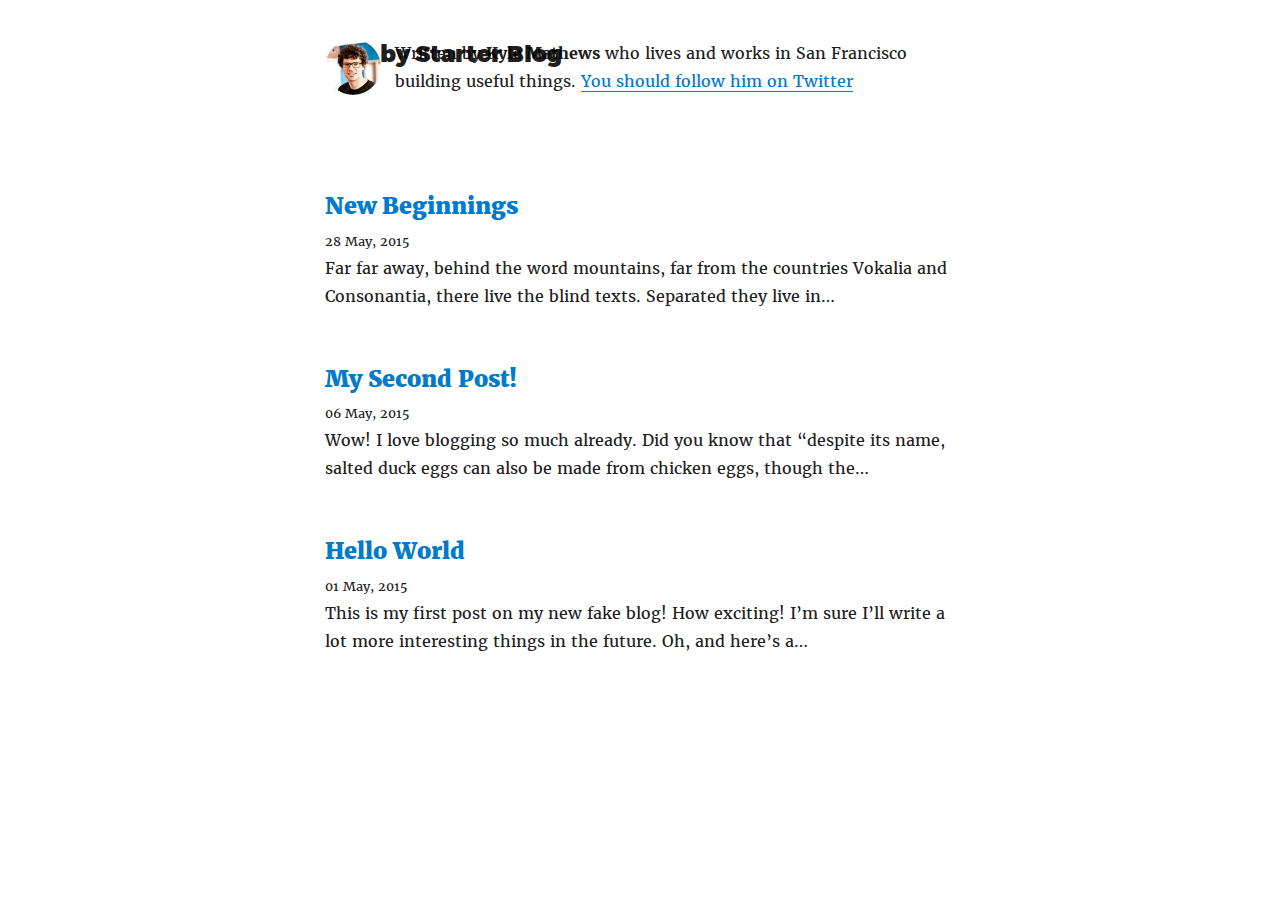
==== index.html @ 8d7efdbf "Updates" ====
<!DOCTYPE html><html><head><meta charset="utf-8"/><meta http-equiv="x-ua-compatible" content="ie=edge"/><meta name="viewport" content="width=device-width, initial-scale=1, shrink-to-fit=no"/><link rel="preload" href="/component---src-layouts-index-js-223264e62c7355ff108d.js" as="script"/><link rel="preload" href="/component---src-pages-index-js-f355d2aae2893701430f.js" as="script"/><link rel="preload" href="/path---index-fb7920b02446c87b3d44.js" as="script"/><link rel="preload" href="/app-ff72bf238b2048e2c74a.js" as="script"/><link rel="preload" href="/commons-6e82eaae3f56c620a9ec.js" as="script"/><link rel="alternate" type="application/rss+xml" href="/rss.xml"/><title data-react-helmet="true">Gatsby Starter Blog</title><style id="typography.js">html{font-family:sans-serif;-ms-text-size-adjust:100%;-webkit-text-size-adjust:100%}body{margin:0}article,aside,details,figcaption,figure,footer,header,main,menu,nav,section,summary{display:block}audio,canvas,progress,video{display:inline-block}audio:not([controls]){display:none;height:0}progress{vertical-align:baseline}[hidden],template{display:none}a{background-color:transparent;-webkit-text-decoration-skip:objects}a:active,a:hover{outline-width:0}abbr[title]{border-bottom:none;text-decoration:underline;text-decoration:underline dotted}b,strong{font-weight:inherit;font-weight:bolder}dfn{font-style:italic}h1{font-size:2em;margin:.67em 0}mark{background-color:#ff0;color:#000}small{font-size:80%}sub,sup{font-size:75%;line-height:0;position:relative;vertical-align:baseline}sub{bottom:-.25em}sup{top:-.5em}img{border-style:none}svg:not(:root){overflow:hidden}code,kbd,pre,samp{font-family:monospace,monospace;font-size:1em}figure{margin:1em 40px}hr{box-sizing:content-box;height:0;overflow:visible}button,input,optgroup,select,textarea{font:inherit;margin:0}optgroup{font-weight:700}button,input{overflow:visible}button,select{text-transform:none}[type=reset],[type=submit],button,html [type=button]{-webkit-appearance:button}[type=button]::-moz-focus-inner,[type=reset]::-moz-focus-inner,[type=submit]::-moz-focus-inner,button::-moz-focus-inner{border-style:none;padding:0}[type=button]:-moz-focusring,[type=reset]:-moz-focusring,[type=submit]:-moz-focusring,button:-moz-focusring{outline:1px dotted ButtonText}fieldset{border:1px solid silver;margin:0 2px;padding:.35em .625em .75em}legend{box-sizing:border-box;color:inherit;display:table;max-width:100%;padding:0;white-space:normal}textarea{overflow:auto}[type=checkbox],[type=radio]{box-sizing:border-box;padding:0}[type=number]::-webkit-inner-spin-button,[type=number]::-webkit-outer-spin-button{height:auto}[type=search]{-webkit-appearance:textfield;outline-offset:-2px}[type=search]::-webkit-search-cancel-button,[type=search]::-webkit-search-decoration{-webkit-appearance:none}::-webkit-input-placeholder{color:inherit;opacity:.54}::-webkit-file-upload-button{-webkit-appearance:button;font:inherit}html{font:100%/1.75 'Merriweather','Georgia',serif;box-sizing:border-box;overflow-y:scroll;}*{box-sizing:inherit;}*:before{box-sizing:inherit;}*:after{box-sizing:inherit;}body{color:hsla(0,0%,0%,0.9);font-family:'Merriweather','Georgia',serif;font-weight:400;word-wrap:break-word;font-kerning:normal;-moz-font-feature-settings:"kern", "liga", "clig", "calt";-ms-font-feature-settings:"kern", "liga", "clig", "calt";-webkit-font-feature-settings:"kern", "liga", "clig", "calt";font-feature-settings:"kern", "liga", "clig", "calt";}img{max-width:100%;margin-left:0;margin-right:0;margin-top:0;padding-bottom:0;padding-left:0;padding-right:0;padding-top:0;margin-bottom:1.75rem;}h1{margin-left:0;margin-right:0;margin-top:0;padding-bottom:0;padding-left:0;padding-right:0;padding-top:0;margin-bottom:1.75rem;color:inherit;font-family:Montserrat,sans-serif;font-weight:900;text-rendering:optimizeLegibility;font-size:2.5rem;line-height:1.1;}h2{margin-left:0;margin-right:0;margin-top:0;padding-bottom:0;padding-left:0;padding-right:0;padding-top:0;margin-bottom:1.75rem;color:inherit;font-family:'Merriweather','Georgia',serif;font-weight:900;text-rendering:optimizeLegibility;font-size:1.73286rem;line-height:1.1;}h3{margin-left:0;margin-right:0;margin-top:0;padding-bottom:0;padding-left:0;padding-right:0;padding-top:0;margin-bottom:1.75rem;color:inherit;font-family:'Merriweather','Georgia',serif;font-weight:900;text-rendering:optimizeLegibility;font-size:1.4427rem;line-height:1.1;}h4{margin-left:0;margin-right:0;margin-top:0;padding-bottom:0;padding-left:0;padding-right:0;padding-top:0;margin-bottom:1.75rem;color:inherit;font-family:'Merriweather','Georgia',serif;font-weight:900;text-rendering:optimizeLegibility;font-size:1rem;line-height:1.1;letter-spacing:0.140625em;text-transform:uppercase;}h5{margin-left:0;margin-right:0;margin-top:0;padding-bottom:0;padding-left:0;padding-right:0;padding-top:0;margin-bottom:1.75rem;color:inherit;font-family:'Merriweather','Georgia',serif;font-weight:900;text-rendering:optimizeLegibility;font-size:0.83255rem;line-height:1.1;}h6{margin-left:0;margin-right:0;margin-top:0;padding-bottom:0;padding-left:0;padding-right:0;padding-top:0;margin-bottom:1.75rem;color:inherit;font-family:'Merriweather','Georgia',serif;font-weight:900;text-rendering:optimizeLegibility;font-size:0.75966rem;line-height:1.1;font-style:italic;}hgroup{margin-left:0;margin-right:0;margin-top:0;padding-bottom:0;padding-left:0;padding-right:0;padding-top:0;margin-bottom:1.75rem;}ul{margin-left:1.75rem;margin-right:0;margin-top:0;padding-bottom:0;padding-left:0;padding-right:0;padding-top:0;margin-bottom:1.75rem;list-style-position:outside;list-style-image:none;list-style:disc;}ol{margin-left:1.75rem;margin-right:0;margin-top:0;padding-bottom:0;padding-left:0;padding-right:0;padding-top:0;margin-bottom:1.75rem;list-style-position:outside;list-style-image:none;}dl{margin-left:0;margin-right:0;margin-top:0;padding-bottom:0;padding-left:0;padding-right:0;padding-top:0;margin-bottom:1.75rem;}dd{margin-left:0;margin-right:0;margin-top:0;padding-bottom:0;padding-left:0;padding-right:0;padding-top:0;margin-bottom:1.75rem;}p{margin-left:0;margin-right:0;margin-top:0;padding-bottom:0;padding-left:0;padding-right:0;padding-top:0;margin-bottom:1.75rem;}figure{margin-left:0;margin-right:0;margin-top:0;padding-bottom:0;padding-left:0;padding-right:0;padding-top:0;margin-bottom:1.75rem;}pre{margin-left:0;margin-right:0;margin-top:0;padding-bottom:0;padding-left:0;padding-right:0;padding-top:0;margin-bottom:1.75rem;font-size:0.85rem;line-height:1.75rem;}table{margin-left:0;margin-right:0;margin-top:0;padding-bottom:0;padding-left:0;padding-right:0;padding-top:0;margin-bottom:1.75rem;font-size:1rem;line-height:1.75rem;border-collapse:collapse;width:100%;}fieldset{margin-left:0;margin-right:0;margin-top:0;padding-bottom:0;padding-left:0;padding-right:0;padding-top:0;margin-bottom:1.75rem;}blockquote{margin-left:-1.75rem;margin-right:1.75rem;margin-top:0;padding-bottom:0;padding-left:1.42188rem;padding-right:0;padding-top:0;margin-bottom:1.75rem;font-size:1.20112rem;line-height:1.75rem;color:hsla(0,0%,0%,0.59);font-style:italic;border-left:0.32813rem solid hsla(0,0%,0%,0.9);}form{margin-left:0;margin-right:0;margin-top:0;padding-bottom:0;padding-left:0;padding-right:0;padding-top:0;margin-bottom:1.75rem;}noscript{margin-left:0;margin-right:0;margin-top:0;padding-bottom:0;padding-left:0;padding-right:0;padding-top:0;margin-bottom:1.75rem;}iframe{margin-left:0;margin-right:0;margin-top:0;padding-bottom:0;padding-left:0;padding-right:0;padding-top:0;margin-bottom:1.75rem;}hr{margin-left:0;margin-right:0;margin-top:0;padding-bottom:0;padding-left:0;padding-right:0;padding-top:0;margin-bottom:calc(1.75rem - 1px);background:hsla(0,0%,0%,0.2);border:none;height:1px;}address{margin-left:0;margin-right:0;margin-top:0;padding-bottom:0;padding-left:0;padding-right:0;padding-top:0;margin-bottom:1.75rem;}b{font-weight:700;}strong{font-weight:700;}dt{font-weight:700;}th{font-weight:700;}li{margin-bottom:calc(1.75rem / 2);}ol li{padding-left:0;}ul li{padding-left:0;}li > ol{margin-left:1.75rem;margin-bottom:calc(1.75rem / 2);margin-top:calc(1.75rem / 2);}li > ul{margin-left:1.75rem;margin-bottom:calc(1.75rem / 2);margin-top:calc(1.75rem / 2);}blockquote *:last-child{margin-bottom:0;}li *:last-child{margin-bottom:0;}p *:last-child{margin-bottom:0;}li > p{margin-bottom:calc(1.75rem / 2);}code{font-size:0.85rem;line-height:1.75rem;}kbd{font-size:0.85rem;line-height:1.75rem;}samp{font-size:0.85rem;line-height:1.75rem;}abbr{border-bottom:1px dotted hsla(0,0%,0%,0.5);cursor:help;}acronym{border-bottom:1px dotted hsla(0,0%,0%,0.5);cursor:help;}abbr[title]{border-bottom:1px dotted hsla(0,0%,0%,0.5);cursor:help;text-decoration:none;}thead{text-align:left;}td,th{text-align:left;border-bottom:1px solid hsla(0,0%,0%,0.12);font-feature-settings:"tnum";-moz-font-feature-settings:"tnum";-ms-font-feature-settings:"tnum";-webkit-font-feature-settings:"tnum";padding-left:1.16667rem;padding-right:1.16667rem;padding-top:0.875rem;padding-bottom:calc(0.875rem - 1px);}th:first-child,td:first-child{padding-left:0;}th:last-child,td:last-child{padding-right:0;}blockquote > :last-child{margin-bottom:0;}blockquote cite{font-size:1rem;line-height:1.75rem;color:hsla(0,0%,0%,0.9);font-weight:400;}blockquote cite:before{content:"— ";}ul,ol{margin-left:0;}@media only screen and (max-width:480px){ul,ol{margin-left:1.75rem;}blockquote{margin-left:-1.3125rem;margin-right:0;padding-left:0.98438rem;}}h1,h2,h3,h4,h5,h6{margin-top:3.5rem;}a{box-shadow:0 1px 0 0 currentColor;color:#007acc;text-decoration:none;}a:hover,a:active{box-shadow:none;}mark,ins{background:#007acc;color:white;padding:0.10938rem 0.21875rem;text-decoration:none;}a.gatsby-resp-image-link{box-shadow:none;}</style><style id="gatsby-inlined-css">@font-face{font-family:Montserrat;font-style:normal;font-display:swap;font-weight:100;src:local("Montserrat Thin "),local("Montserrat-Thin"),url(/static/montserrat-latin-100.50d27986.woff2) format("woff2"),url(/static/montserrat-latin-100.5e334eff.woff) format("woff")}@font-face{font-family:Montserrat;font-style:italic;font-display:swap;font-weight:100;src:local("Montserrat Thin italic"),local("Montserrat-Thinitalic"),url(/static/montserrat-latin-100italic.8c070533.woff2) format("woff2"),url(/static/montserrat-latin-100italic.03e19243.woff) format("woff")}@font-face{font-family:Montserrat;font-style:normal;font-display:swap;font-weight:200;src:local("Montserrat Extra Light "),local("Montserrat-Extra Light"),url(/static/montserrat-latin-200.4343d3d9.woff2) format("woff2"),url(/static/montserrat-latin-200.f2022ecd.woff) format("woff")}@font-face{font-family:Montserrat;font-style:italic;font-display:swap;font-weight:200;src:local("Montserrat Extra Light italic"),local("Montserrat-Extra Lightitalic"),url(/static/montserrat-latin-200italic.116c4c4b.woff2) format("woff2"),url(/static/montserrat-latin-200italic.89614a60.woff) format("woff")}@font-face{font-family:Montserrat;font-style:normal;font-display:swap;font-weight:300;src:local("Montserrat Light "),local("Montserrat-Light"),url(/static/montserrat-latin-300.d2ad295b.woff2) format("woff2"),url(/static/montserrat-latin-300.3a371ee0.woff) format("woff")}@font-face{font-family:Montserrat;font-style:italic;font-display:swap;font-weight:300;src:local("Montserrat Light italic"),local("Montserrat-Lightitalic"),url(/static/montserrat-latin-300italic.f6b6bf24.woff2) format("woff2"),url(/static/montserrat-latin-300italic.16521668.woff) format("woff")}@font-face{font-family:Montserrat;font-style:normal;font-display:swap;font-weight:400;src:local("Montserrat Regular "),local("Montserrat-Regular"),url(/static/montserrat-latin-400.240a8444.woff2) format("woff2"),url(/static/montserrat-latin-400.b20cc131.woff) format("woff")}@font-face{font-family:Montserrat;font-style:italic;font-display:swap;font-weight:400;src:local("Montserrat Regular italic"),local("Montserrat-Regularitalic"),url(/static/montserrat-latin-400italic.86172bb8.woff2) format("woff2"),url(/static/montserrat-latin-400italic.9405e787.woff) format("woff")}@font-face{font-family:Montserrat;font-style:normal;font-display:swap;font-weight:500;src:local("Montserrat Medium "),local("Montserrat-Medium"),url(/static/montserrat-latin-500.fb8d6b71.woff2) format("woff2"),url(/static/montserrat-latin-500.50825d47.woff) format("woff")}@font-face{font-family:Montserrat;font-style:italic;font-display:swap;font-weight:500;src:local("Montserrat Medium italic"),local("Montserrat-Mediumitalic"),url(/static/montserrat-latin-500italic.c0a555a4.woff2) format("woff2"),url(/static/montserrat-latin-500italic.635de59c.woff) format("woff")}@font-face{font-family:Montserrat;font-style:normal;font-display:swap;font-weight:600;src:local("Montserrat SemiBold "),local("Montserrat-SemiBold"),url(/static/montserrat-latin-600.d5615136.woff2) format("woff2"),url(/static/montserrat-latin-600.f300da4f.woff) format("woff")}@font-face{font-family:Montserrat;font-style:italic;font-display:swap;font-weight:600;src:local("Montserrat SemiBold italic"),local("Montserrat-SemiBolditalic"),url(/static/montserrat-latin-600italic.10f29d13.woff2) format("woff2"),url(/static/montserrat-latin-600italic.2bc37d86.woff) format("woff")}@font-face{font-family:Montserrat;font-style:normal;font-display:swap;font-weight:700;src:local("Montserrat Bold "),local("Montserrat-Bold"),url(/static/montserrat-latin-700.7d77e1f0.woff2) format("woff2"),url(/static/montserrat-latin-700.81826529.woff) format("woff")}@font-face{font-family:Montserrat;font-style:italic;font-display:swap;font-weight:700;src:local("Montserrat Bold italic"),local("Montserrat-Bolditalic"),url(/static/montserrat-latin-700italic.1dd2b53f.woff2) format("woff2"),url(/static/montserrat-latin-700italic.c162d257.woff) format("woff")}@font-face{font-family:Montserrat;font-style:normal;font-display:swap;font-weight:800;src:local("Montserrat ExtraBold "),local("Montserrat-ExtraBold"),url(/static/montserrat-latin-800.d4e7bf86.woff2) format("woff2"),url(/static/montserrat-latin-800.895aadbf.woff) format("woff")}@font-face{font-family:Montserrat;font-style:italic;font-display:swap;font-weight:800;src:local("Montserrat ExtraBold italic"),local("Montserrat-ExtraBolditalic"),url(/static/montserrat-latin-800italic.fc0cbe44.woff2) format("woff2"),url(/static/montserrat-latin-800italic.b3362875.woff) format("woff")}@font-face{font-family:Montserrat;font-style:normal;font-display:swap;font-weight:900;src:local("Montserrat Black "),local("Montserrat-Black"),url(/static/montserrat-latin-900.c8bdd772.woff2) format("woff2"),url(/static/montserrat-latin-900.1b99ef78.woff) format("woff")}@font-face{font-family:Montserrat;font-style:italic;font-display:swap;font-weight:900;src:local("Montserrat Black italic"),local("Montserrat-Blackitalic"),url(/static/montserrat-latin-900italic.cb72c1f9.woff2) format("woff2"),url(/static/montserrat-latin-900italic.b78bb9f8.woff) format("woff")}@font-face{font-family:Merriweather;font-style:normal;font-display:swap;font-weight:300;src:local("Merriweather Light "),local("Merriweather-Light"),url(/static/merriweather-latin-300.f015f1e9.woff2) format("woff2"),url(/static/merriweather-latin-300.92dfe81b.woff) format("woff")}@font-face{font-family:Merriweather;font-style:italic;font-display:swap;font-weight:300;src:local("Merriweather Light italic"),local("Merriweather-Lightitalic"),url(/static/merriweather-latin-300italic.7fd86b32.woff2) format("woff2"),url(/static/merriweather-latin-300italic.878b76f5.woff) format("woff")}@font-face{font-family:Merriweather;font-style:normal;font-display:swap;font-weight:400;src:local("Merriweather Regular "),local("Merriweather-Regular"),url(/static/merriweather-latin-400.12dbf4c0.woff2) format("woff2"),url(/static/merriweather-latin-400.1fffad22.woff) format("woff")}@font-face{font-family:Merriweather;font-style:italic;font-display:swap;font-weight:400;src:local("Merriweather Regular italic"),local("Merriweather-Regularitalic"),url(/static/merriweather-latin-400italic.1e0d3e81.woff2) format("woff2"),url(/static/merriweather-latin-400italic.de18d4c4.woff) format("woff")}@font-face{font-family:Merriweather;font-style:normal;font-display:swap;font-weight:700;src:local("Merriweather Bold "),local("Merriweather-Bold"),url(/static/merriweather-latin-700.dc8fec81.woff2) format("woff2"),url(/static/merriweather-latin-700.d7d2ed8e.woff) format("woff")}@font-face{font-family:Merriweather;font-style:italic;font-display:swap;font-weight:700;src:local("Merriweather Bold italic"),local("Merriweather-Bolditalic"),url(/static/merriweather-latin-700italic.b7b7e5da.woff2) format("woff2"),url(/static/merriweather-latin-700italic.6210a5fc.woff) format("woff")}@font-face{font-family:Merriweather;font-style:normal;font-display:swap;font-weight:900;src:local("Merriweather Black "),local("Merriweather-Black"),url(/static/merriweather-latin-900.43f870d5.woff2) format("woff2"),url(/static/merriweather-latin-900.8f3806df.woff) format("woff")}@font-face{font-family:Merriweather;font-style:italic;font-display:swap;font-weight:900;src:local("Merriweather Black italic"),local("Merriweather-Blackitalic"),url(/static/merriweather-latin-900italic.168c1ab2.woff2) format("woff2"),url(/static/merriweather-latin-900italic.ae7778f0.woff) format("woff")}</style></head><body><div id="___gatsby"><div style="margin-left:auto;margin-right:auto;max-width:42rem;padding:2.625rem 1.3125rem;" data-reactroot="" data-reactid="1" data-react-checksum="421885720"><h1 style="font-size:3.95285rem;line-height:4.375rem;margin-bottom:2.625rem;margin-top:0;" data-reactid="2"><a style="box-shadow:none;text-decoration:none;color:inherit;" href="/" data-reactid="3">Gatsby Starter Blog</a></h1><div data-reactid="4"><!-- react-empty: 5 --><div style="display:flex;margin-bottom:4.375rem;" data-reactid="6"><img src="[data-uri]" alt="Kyle Mathews" style="margin-right:0.875rem;margin-bottom:0;width:3.5rem;height:3.5rem;" data-reactid="7"/><p data-reactid="8"><!-- react-text: 9 -->Written by <!-- /react-text --><strong data-reactid="10">Kyle Mathews</strong><!-- react-text: 11 --> who lives and works in San Francisco building useful things.<!-- /react-text --><!-- react-text: 12 --> <!-- /react-text --><a href="https://twitter.com/kylemathews" data-reactid="13">You should follow him on Twitter</a></p></div><div data-reactid="14"><h3 style="margin-bottom:0.4375rem;" data-reactid="15"><a style="box-shadow:none;" href="/hi-folks/" data-reactid="16">New Beginnings</a></h3><small data-reactid="17">28 May, 2015</small><p data-reactid="18">Far far away, behind the word mountains, far from the countries Vokalia and
Consonantia, there live the blind texts. Separated they live in…</p></div><div data-reactid="19"><h3 style="margin-bottom:0.4375rem;" data-reactid="20"><a style="box-shadow:none;" href="/my-second-post/" data-reactid="21">My Second Post!</a></h3><small data-reactid="22">06 May, 2015</small><p data-reactid="23">Wow! I love blogging so much already. Did you know that “despite its name, salted duck eggs can also be made from
chicken eggs, though the…</p></div><div data-reactid="24"><h3 style="margin-bottom:0.4375rem;" data-reactid="25"><a style="box-shadow:none;" href="/hello-world/" data-reactid="26">Hello World</a></h3><small data-reactid="27">01 May, 2015</small><p data-reactid="28">This is my first post on my new fake blog! How exciting! I’m sure I’ll write a lot more interesting things in the future. Oh, and here’s a…</p></div></div></div></div><script id="webpack-manifest">/*<![CDATA[*/window.webpackManifest={"231608221292675":"app-ff72bf238b2048e2c74a.js","99219681209289":"component---node-modules-gatsby-plugin-offline-app-shell-js-5c4c5a0f7af9dc69d6d7.js","107818501498521":"component---src-templates-blog-post-js-38fb534b4af13a29e143.js","162898551421021":"component---src-pages-404-js-4503918ea3a16cfcdb75.js","35783957827783":"component---src-pages-index-js-f355d2aae2893701430f.js","60335399758886":"path----557518bd178906f8d58a.js","210333531512890":"path---offline-plugin-app-shell-fallback-a0e39f21c11f6a62c5ab.js","124278555607301":"path---hi-folks-c795a15c42ce81dc2433.js","5845135763691":"path---my-second-post-cbe7d687f80b69965c76.js","144342403179678":"path---hello-world-f240d80bdb98ba685bf9.js","254022195166212":"path---404-a0e39f21c11f6a62c5ab.js","142629428675168":"path---index-fb7920b02446c87b3d44.js","178698757827068":"path---404-html-a0e39f21c11f6a62c5ab.js","114276838955818":"component---src-layouts-index-js-223264e62c7355ff108d.js"}/*]]>*/</script><script>
            
  
  if(true) {
    (function(i,s,o,g,r,a,m){i['GoogleAnalyticsObject']=r;i[r]=i[r]||function(){
    (i[r].q=i[r].q||[]).push(arguments)},i[r].l=1*new Date();a=s.createElement(o),
    m=s.getElementsByTagName(o)[0];a.async=1;a.src=g;m.parentNode.insertBefore(a,m)
    })(window,document,'script','https://www.google-analytics.com/analytics.js','ga');
  }
  if (typeof ga === "function") {
    ga('create', 'undefined', 'auto');
      }
      </script><script>/*<![CDATA[*/!function(e,t,r){function n(){for(;d[0]&&"loaded"==d[0][f];)c=d.shift(),c[o]=!i.parentNode.insertBefore(c,i)}for(var s,a,c,d=[],i=e.scripts[0],o="onreadystatechange",f="readyState";s=r.shift();)a=e.createElement(t),"async"in i?(a.async=!1,e.head.appendChild(a)):i[f]?(d.push(a),a[o]=n):e.write("<"+t+' src="'+s+'" defer></'+t+">"),a.src=s}(document,"script",["/commons-6e82eaae3f56c620a9ec.js","/app-ff72bf238b2048e2c74a.js","/path---index-fb7920b02446c87b3d44.js","/component---src-pages-index-js-f355d2aae2893701430f.js","/component---src-layouts-index-js-223264e62c7355ff108d.js"])/*]]>*/</script></body></html>
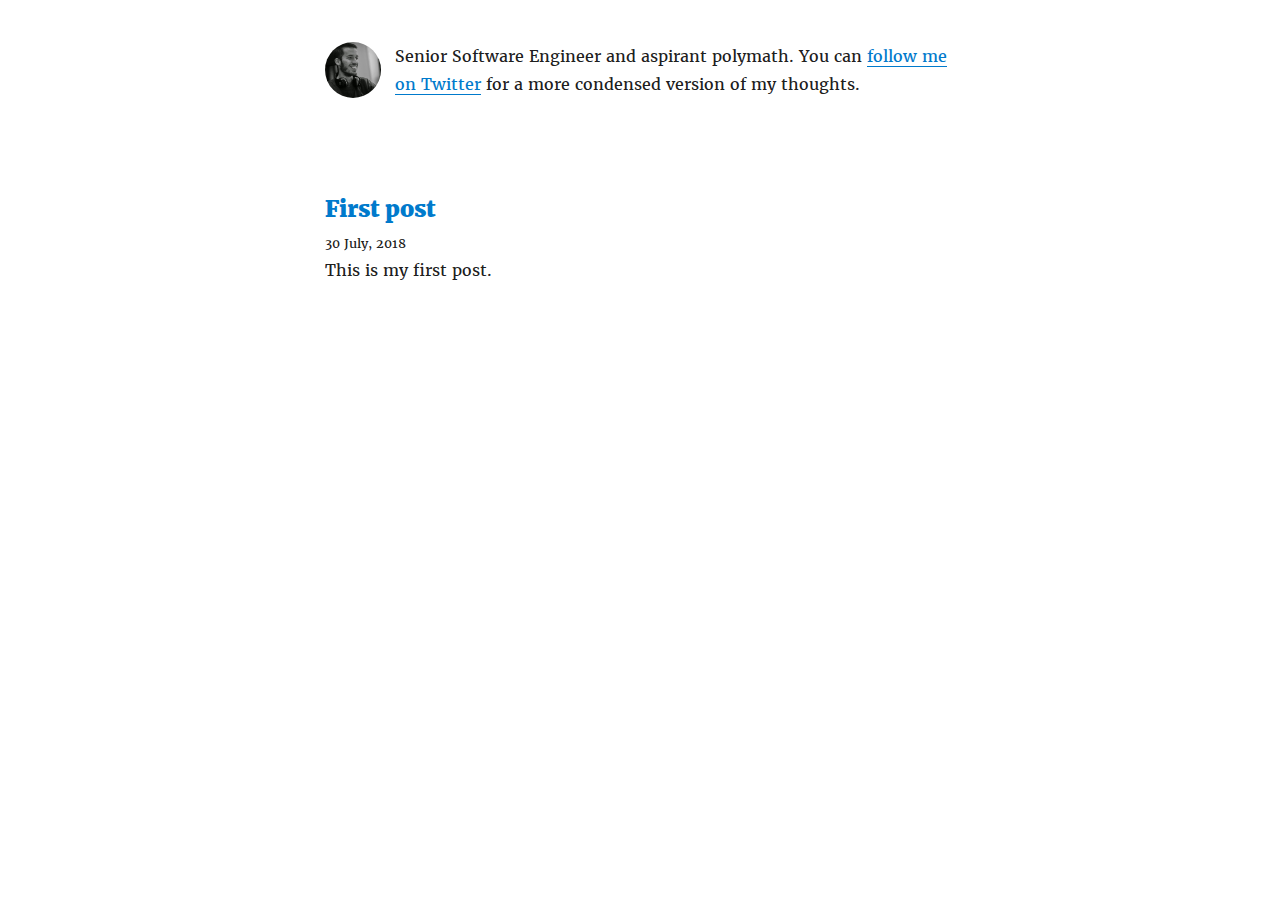
==== commit efa77a8f: "Updates" ====
--- a/index.html
+++ b/index.html
@@ -1,6 +1,4 @@
-<!DOCTYPE html><html><head><meta charset="utf-8"/><meta http-equiv="x-ua-compatible" content="ie=edge"/><meta name="viewport" content="width=device-width, initial-scale=1, shrink-to-fit=no"/><link rel="preload" href="/component---src-layouts-index-js-223264e62c7355ff108d.js" as="script"/><link rel="preload" href="/component---src-pages-index-js-f355d2aae2893701430f.js" as="script"/><link rel="preload" href="/path---index-fb7920b02446c87b3d44.js" as="script"/><link rel="preload" href="/app-ff72bf238b2048e2c74a.js" as="script"/><link rel="preload" href="/commons-6e82eaae3f56c620a9ec.js" as="script"/><link rel="alternate" type="application/rss+xml" href="/rss.xml"/><title data-react-helmet="true">Gatsby Starter Blog</title><style id="typography.js">html{font-family:sans-serif;-ms-text-size-adjust:100%;-webkit-text-size-adjust:100%}body{margin:0}article,aside,details,figcaption,figure,footer,header,main,menu,nav,section,summary{display:block}audio,canvas,progress,video{display:inline-block}audio:not([controls]){display:none;height:0}progress{vertical-align:baseline}[hidden],template{display:none}a{background-color:transparent;-webkit-text-decoration-skip:objects}a:active,a:hover{outline-width:0}abbr[title]{border-bottom:none;text-decoration:underline;text-decoration:underline dotted}b,strong{font-weight:inherit;font-weight:bolder}dfn{font-style:italic}h1{font-size:2em;margin:.67em 0}mark{background-color:#ff0;color:#000}small{font-size:80%}sub,sup{font-size:75%;line-height:0;position:relative;vertical-align:baseline}sub{bottom:-.25em}sup{top:-.5em}img{border-style:none}svg:not(:root){overflow:hidden}code,kbd,pre,samp{font-family:monospace,monospace;font-size:1em}figure{margin:1em 40px}hr{box-sizing:content-box;height:0;overflow:visible}button,input,optgroup,select,textarea{font:inherit;margin:0}optgroup{font-weight:700}button,input{overflow:visible}button,select{text-transform:none}[type=reset],[type=submit],button,html [type=button]{-webkit-appearance:button}[type=button]::-moz-focus-inner,[type=reset]::-moz-focus-inner,[type=submit]::-moz-focus-inner,button::-moz-focus-inner{border-style:none;padding:0}[type=button]:-moz-focusring,[type=reset]:-moz-focusring,[type=submit]:-moz-focusring,button:-moz-focusring{outline:1px dotted ButtonText}fieldset{border:1px solid silver;margin:0 2px;padding:.35em .625em .75em}legend{box-sizing:border-box;color:inherit;display:table;max-width:100%;padding:0;white-space:normal}textarea{overflow:auto}[type=checkbox],[type=radio]{box-sizing:border-box;padding:0}[type=number]::-webkit-inner-spin-button,[type=number]::-webkit-outer-spin-button{height:auto}[type=search]{-webkit-appearance:textfield;outline-offset:-2px}[type=search]::-webkit-search-cancel-button,[type=search]::-webkit-search-decoration{-webkit-appearance:none}::-webkit-input-placeholder{color:inherit;opacity:.54}::-webkit-file-upload-button{-webkit-appearance:button;font:inherit}html{font:100%/1.75 'Merriweather','Georgia',serif;box-sizing:border-box;overflow-y:scroll;}*{box-sizing:inherit;}*:before{box-sizing:inherit;}*:after{box-sizing:inherit;}body{color:hsla(0,0%,0%,0.9);font-family:'Merriweather','Georgia',serif;font-weight:400;word-wrap:break-word;font-kerning:normal;-moz-font-feature-settings:"kern", "liga", "clig", "calt";-ms-font-feature-settings:"kern", "liga", "clig", "calt";-webkit-font-feature-settings:"kern", "liga", "clig", "calt";font-feature-settings:"kern", "liga", "clig", "calt";}img{max-width:100%;margin-left:0;margin-right:0;margin-top:0;padding-bottom:0;padding-left:0;padding-right:0;padding-top:0;margin-bottom:1.75rem;}h1{margin-left:0;margin-right:0;margin-top:0;padding-bottom:0;padding-left:0;padding-right:0;padding-top:0;margin-bottom:1.75rem;color:inherit;font-family:Montserrat,sans-serif;font-weight:900;text-rendering:optimizeLegibility;font-size:2.5rem;line-height:1.1;}h2{margin-left:0;margin-right:0;margin-top:0;padding-bottom:0;padding-left:0;padding-right:0;padding-top:0;margin-bottom:1.75rem;color:inherit;font-family:'Merriweather','Georgia',serif;font-weight:900;text-rendering:optimizeLegibility;font-size:1.73286rem;line-height:1.1;}h3{margin-left:0;margin-right:0;margin-top:0;padding-bottom:0;padding-left:0;padding-right:0;padding-top:0;margin-bottom:1.75rem;color:inherit;font-family:'Merriweather','Georgia',serif;font-weight:900;text-rendering:optimizeLegibility;font-size:1.4427rem;line-height:1.1;}h4{margin-left:0;margin-right:0;margin-top:0;padding-bottom:0;padding-left:0;padding-right:0;padding-top:0;margin-bottom:1.75rem;color:inherit;font-family:'Merriweather','Georgia',serif;font-weight:900;text-rendering:optimizeLegibility;font-size:1rem;line-height:1.1;letter-spacing:0.140625em;text-transform:uppercase;}h5{margin-left:0;margin-right:0;margin-top:0;padding-bottom:0;padding-left:0;padding-right:0;padding-top:0;margin-bottom:1.75rem;color:inherit;font-family:'Merriweather','Georgia',serif;font-weight:900;text-rendering:optimizeLegibility;font-size:0.83255rem;line-height:1.1;}h6{margin-left:0;margin-right:0;margin-top:0;padding-bottom:0;padding-left:0;padding-right:0;padding-top:0;margin-bottom:1.75rem;color:inherit;font-family:'Merriweather','Georgia',serif;font-weight:900;text-rendering:optimizeLegibility;font-size:0.75966rem;line-height:1.1;font-style:italic;}hgroup{margin-left:0;margin-right:0;margin-top:0;padding-bottom:0;padding-left:0;padding-right:0;padding-top:0;margin-bottom:1.75rem;}ul{margin-left:1.75rem;margin-right:0;margin-top:0;padding-bottom:0;padding-left:0;padding-right:0;padding-top:0;margin-bottom:1.75rem;list-style-position:outside;list-style-image:none;list-style:disc;}ol{margin-left:1.75rem;margin-right:0;margin-top:0;padding-bottom:0;padding-left:0;padding-right:0;padding-top:0;margin-bottom:1.75rem;list-style-position:outside;list-style-image:none;}dl{margin-left:0;margin-right:0;margin-top:0;padding-bottom:0;padding-left:0;padding-right:0;padding-top:0;margin-bottom:1.75rem;}dd{margin-left:0;margin-right:0;margin-top:0;padding-bottom:0;padding-left:0;padding-right:0;padding-top:0;margin-bottom:1.75rem;}p{margin-left:0;margin-right:0;margin-top:0;padding-bottom:0;padding-left:0;padding-right:0;padding-top:0;margin-bottom:1.75rem;}figure{margin-left:0;margin-right:0;margin-top:0;padding-bottom:0;padding-left:0;padding-right:0;padding-top:0;margin-bottom:1.75rem;}pre{margin-left:0;margin-right:0;margin-top:0;padding-bottom:0;padding-left:0;padding-right:0;padding-top:0;margin-bottom:1.75rem;font-size:0.85rem;line-height:1.75rem;}table{margin-left:0;margin-right:0;margin-top:0;padding-bottom:0;padding-left:0;padding-right:0;padding-top:0;margin-bottom:1.75rem;font-size:1rem;line-height:1.75rem;border-collapse:collapse;width:100%;}fieldset{margin-left:0;margin-right:0;margin-top:0;padding-bottom:0;padding-left:0;padding-right:0;padding-top:0;margin-bottom:1.75rem;}blockquote{margin-left:-1.75rem;margin-right:1.75rem;margin-top:0;padding-bottom:0;padding-left:1.42188rem;padding-right:0;padding-top:0;margin-bottom:1.75rem;font-size:1.20112rem;line-height:1.75rem;color:hsla(0,0%,0%,0.59);font-style:italic;border-left:0.32813rem solid hsla(0,0%,0%,0.9);}form{margin-left:0;margin-right:0;margin-top:0;padding-bottom:0;padding-left:0;padding-right:0;padding-top:0;margin-bottom:1.75rem;}noscript{margin-left:0;margin-right:0;margin-top:0;padding-bottom:0;padding-left:0;padding-right:0;padding-top:0;margin-bottom:1.75rem;}iframe{margin-left:0;margin-right:0;margin-top:0;padding-bottom:0;padding-left:0;padding-right:0;padding-top:0;margin-bottom:1.75rem;}hr{margin-left:0;margin-right:0;margin-top:0;padding-bottom:0;padding-left:0;padding-right:0;padding-top:0;margin-bottom:calc(1.75rem - 1px);background:hsla(0,0%,0%,0.2);border:none;height:1px;}address{margin-left:0;margin-right:0;margin-top:0;padding-bottom:0;padding-left:0;padding-right:0;padding-top:0;margin-bottom:1.75rem;}b{font-weight:700;}strong{font-weight:700;}dt{font-weight:700;}th{font-weight:700;}li{margin-bottom:calc(1.75rem / 2);}ol li{padding-left:0;}ul li{padding-left:0;}li > ol{margin-left:1.75rem;margin-bottom:calc(1.75rem / 2);margin-top:calc(1.75rem / 2);}li > ul{margin-left:1.75rem;margin-bottom:calc(1.75rem / 2);margin-top:calc(1.75rem / 2);}blockquote *:last-child{margin-bottom:0;}li *:last-child{margin-bottom:0;}p *:last-child{margin-bottom:0;}li > p{margin-bottom:calc(1.75rem / 2);}code{font-size:0.85rem;line-height:1.75rem;}kbd{font-size:0.85rem;line-height:1.75rem;}samp{font-size:0.85rem;line-height:1.75rem;}abbr{border-bottom:1px dotted hsla(0,0%,0%,0.5);cursor:help;}acronym{border-bottom:1px dotted hsla(0,0%,0%,0.5);cursor:help;}abbr[title]{border-bottom:1px dotted hsla(0,0%,0%,0.5);cursor:help;text-decoration:none;}thead{text-align:left;}td,th{text-align:left;border-bottom:1px solid hsla(0,0%,0%,0.12);font-feature-settings:"tnum";-moz-font-feature-settings:"tnum";-ms-font-feature-settings:"tnum";-webkit-font-feature-settings:"tnum";padding-left:1.16667rem;padding-right:1.16667rem;padding-top:0.875rem;padding-bottom:calc(0.875rem - 1px);}th:first-child,td:first-child{padding-left:0;}th:last-child,td:last-child{padding-right:0;}blockquote > :last-child{margin-bottom:0;}blockquote cite{font-size:1rem;line-height:1.75rem;color:hsla(0,0%,0%,0.9);font-weight:400;}blockquote cite:before{content:"— ";}ul,ol{margin-left:0;}@media only screen and (max-width:480px){ul,ol{margin-left:1.75rem;}blockquote{margin-left:-1.3125rem;margin-right:0;padding-left:0.98438rem;}}h1,h2,h3,h4,h5,h6{margin-top:3.5rem;}a{box-shadow:0 1px 0 0 currentColor;color:#007acc;text-decoration:none;}a:hover,a:active{box-shadow:none;}mark,ins{background:#007acc;color:white;padding:0.10938rem 0.21875rem;text-decoration:none;}a.gatsby-resp-image-link{box-shadow:none;}</style><style id="gatsby-inlined-css">@font-face{font-family:Montserrat;font-style:normal;font-display:swap;font-weight:100;src:local("Montserrat Thin "),local("Montserrat-Thin"),url(/static/montserrat-latin-100.50d27986.woff2) format("woff2"),url(/static/montserrat-latin-100.5e334eff.woff) format("woff")}@font-face{font-family:Montserrat;font-style:italic;font-display:swap;font-weight:100;src:local("Montserrat Thin italic"),local("Montserrat-Thinitalic"),url(/static/montserrat-latin-100italic.8c070533.woff2) format("woff2"),url(/static/montserrat-latin-100italic.03e19243.woff) format("woff")}@font-face{font-family:Montserrat;font-style:normal;font-display:swap;font-weight:200;src:local("Montserrat Extra Light "),local("Montserrat-Extra Light"),url(/static/montserrat-latin-200.4343d3d9.woff2) format("woff2"),url(/static/montserrat-latin-200.f2022ecd.woff) format("woff")}@font-face{font-family:Montserrat;font-style:italic;font-display:swap;font-weight:200;src:local("Montserrat Extra Light italic"),local("Montserrat-Extra Lightitalic"),url(/static/montserrat-latin-200italic.116c4c4b.woff2) format("woff2"),url(/static/montserrat-latin-200italic.89614a60.woff) format("woff")}@font-face{font-family:Montserrat;font-style:normal;font-display:swap;font-weight:300;src:local("Montserrat Light "),local("Montserrat-Light"),url(/static/montserrat-latin-300.d2ad295b.woff2) format("woff2"),url(/static/montserrat-latin-300.3a371ee0.woff) format("woff")}@font-face{font-family:Montserrat;font-style:italic;font-display:swap;font-weight:300;src:local("Montserrat Light italic"),local("Montserrat-Lightitalic"),url(/static/montserrat-latin-300italic.f6b6bf24.woff2) format("woff2"),url(/static/montserrat-latin-300italic.16521668.woff) format("woff")}@font-face{font-family:Montserrat;font-style:normal;font-display:swap;font-weight:400;src:local("Montserrat Regular "),local("Montserrat-Regular"),url(/static/montserrat-latin-400.240a8444.woff2) format("woff2"),url(/static/montserrat-latin-400.b20cc131.woff) format("woff")}@font-face{font-family:Montserrat;font-style:italic;font-display:swap;font-weight:400;src:local("Montserrat Regular italic"),local("Montserrat-Regularitalic"),url(/static/montserrat-latin-400italic.86172bb8.woff2) format("woff2"),url(/static/montserrat-latin-400italic.9405e787.woff) format("woff")}@font-face{font-family:Montserrat;font-style:normal;font-display:swap;font-weight:500;src:local("Montserrat Medium "),local("Montserrat-Medium"),url(/static/montserrat-latin-500.fb8d6b71.woff2) format("woff2"),url(/static/montserrat-latin-500.50825d47.woff) format("woff")}@font-face{font-family:Montserrat;font-style:italic;font-display:swap;font-weight:500;src:local("Montserrat Medium italic"),local("Montserrat-Mediumitalic"),url(/static/montserrat-latin-500italic.c0a555a4.woff2) format("woff2"),url(/static/montserrat-latin-500italic.635de59c.woff) format("woff")}@font-face{font-family:Montserrat;font-style:normal;font-display:swap;font-weight:600;src:local("Montserrat SemiBold "),local("Montserrat-SemiBold"),url(/static/montserrat-latin-600.d5615136.woff2) format("woff2"),url(/static/montserrat-latin-600.f300da4f.woff) format("woff")}@font-face{font-family:Montserrat;font-style:italic;font-display:swap;font-weight:600;src:local("Montserrat SemiBold italic"),local("Montserrat-SemiBolditalic"),url(/static/montserrat-latin-600italic.10f29d13.woff2) format("woff2"),url(/static/montserrat-latin-600italic.2bc37d86.woff) format("woff")}@font-face{font-family:Montserrat;font-style:normal;font-display:swap;font-weight:700;src:local("Montserrat Bold "),local("Montserrat-Bold"),url(/static/montserrat-latin-700.7d77e1f0.woff2) format("woff2"),url(/static/montserrat-latin-700.81826529.woff) format("woff")}@font-face{font-family:Montserrat;font-style:italic;font-display:swap;font-weight:700;src:local("Montserrat Bold italic"),local("Montserrat-Bolditalic"),url(/static/montserrat-latin-700italic.1dd2b53f.woff2) format("woff2"),url(/static/montserrat-latin-700italic.c162d257.woff) format("woff")}@font-face{font-family:Montserrat;font-style:normal;font-display:swap;font-weight:800;src:local("Montserrat ExtraBold "),local("Montserrat-ExtraBold"),url(/static/montserrat-latin-800.d4e7bf86.woff2) format("woff2"),url(/static/montserrat-latin-800.895aadbf.woff) format("woff")}@font-face{font-family:Montserrat;font-style:italic;font-display:swap;font-weight:800;src:local("Montserrat ExtraBold italic"),local("Montserrat-ExtraBolditalic"),url(/static/montserrat-latin-800italic.fc0cbe44.woff2) format("woff2"),url(/static/montserrat-latin-800italic.b3362875.woff) format("woff")}@font-face{font-family:Montserrat;font-style:normal;font-display:swap;font-weight:900;src:local("Montserrat Black "),local("Montserrat-Black"),url(/static/montserrat-latin-900.c8bdd772.woff2) format("woff2"),url(/static/montserrat-latin-900.1b99ef78.woff) format("woff")}@font-face{font-family:Montserrat;font-style:italic;font-display:swap;font-weight:900;src:local("Montserrat Black italic"),local("Montserrat-Blackitalic"),url(/static/montserrat-latin-900italic.cb72c1f9.woff2) format("woff2"),url(/static/montserrat-latin-900italic.b78bb9f8.woff) format("woff")}@font-face{font-family:Merriweather;font-style:normal;font-display:swap;font-weight:300;src:local("Merriweather Light "),local("Merriweather-Light"),url(/static/merriweather-latin-300.f015f1e9.woff2) format("woff2"),url(/static/merriweather-latin-300.92dfe81b.woff) format("woff")}@font-face{font-family:Merriweather;font-style:italic;font-display:swap;font-weight:300;src:local("Merriweather Light italic"),local("Merriweather-Lightitalic"),url(/static/merriweather-latin-300italic.7fd86b32.woff2) format("woff2"),url(/static/merriweather-latin-300italic.878b76f5.woff) format("woff")}@font-face{font-family:Merriweather;font-style:normal;font-display:swap;font-weight:400;src:local("Merriweather Regular "),local("Merriweather-Regular"),url(/static/merriweather-latin-400.12dbf4c0.woff2) format("woff2"),url(/static/merriweather-latin-400.1fffad22.woff) format("woff")}@font-face{font-family:Merriweather;font-style:italic;font-display:swap;font-weight:400;src:local("Merriweather Regular italic"),local("Merriweather-Regularitalic"),url(/static/merriweather-latin-400italic.1e0d3e81.woff2) format("woff2"),url(/static/merriweather-latin-400italic.de18d4c4.woff) format("woff")}@font-face{font-family:Merriweather;font-style:normal;font-display:swap;font-weight:700;src:local("Merriweather Bold "),local("Merriweather-Bold"),url(/static/merriweather-latin-700.dc8fec81.woff2) format("woff2"),url(/static/merriweather-latin-700.d7d2ed8e.woff) format("woff")}@font-face{font-family:Merriweather;font-style:italic;font-display:swap;font-weight:700;src:local("Merriweather Bold italic"),local("Merriweather-Bolditalic"),url(/static/merriweather-latin-700italic.b7b7e5da.woff2) format("woff2"),url(/static/merriweather-latin-700italic.6210a5fc.woff) format("woff")}@font-face{font-family:Merriweather;font-style:normal;font-display:swap;font-weight:900;src:local("Merriweather Black "),local("Merriweather-Black"),url(/static/merriweather-latin-900.43f870d5.woff2) format("woff2"),url(/static/merriweather-latin-900.8f3806df.woff) format("woff")}@font-face{font-family:Merriweather;font-style:italic;font-display:swap;font-weight:900;src:local("Merriweather Black italic"),local("Merriweather-Blackitalic"),url(/static/merriweather-latin-900italic.168c1ab2.woff2) format("woff2"),url(/static/merriweather-latin-900italic.ae7778f0.woff) format("woff")}</style></head><body><div id="___gatsby"><div style="margin-left:auto;margin-right:auto;max-width:42rem;padding:2.625rem 1.3125rem;" data-reactroot="" data-reactid="1" data-react-checksum="421885720"><h1 style="font-size:3.95285rem;line-height:4.375rem;margin-bottom:2.625rem;margin-top:0;" data-reactid="2"><a style="box-shadow:none;text-decoration:none;color:inherit;" href="/" data-reactid="3">Gatsby Starter Blog</a></h1><div data-reactid="4"><!-- react-empty: 5 --><div style="display:flex;margin-bottom:4.375rem;" data-reactid="6"><img src="[data-uri]" alt="Kyle Mathews" style="margin-right:0.875rem;margin-bottom:0;width:3.5rem;height:3.5rem;" data-reactid="7"/><p data-reactid="8"><!-- react-text: 9 -->Written by <!-- /react-text --><strong data-reactid="10">Kyle Mathews</strong><!-- react-text: 11 --> who lives and works in San Francisco building useful things.<!-- /react-text --><!-- react-text: 12 --> <!-- /react-text --><a href="https://twitter.com/kylemathews" data-reactid="13">You should follow him on Twitter</a></p></div><div data-reactid="14"><h3 style="margin-bottom:0.4375rem;" data-reactid="15"><a style="box-shadow:none;" href="/hi-folks/" data-reactid="16">New Beginnings</a></h3><small data-reactid="17">28 May, 2015</small><p data-reactid="18">Far far away, behind the word mountains, far from the countries Vokalia and
-Consonantia, there live the blind texts. Separated they live in…</p></div><div data-reactid="19"><h3 style="margin-bottom:0.4375rem;" data-reactid="20"><a style="box-shadow:none;" href="/my-second-post/" data-reactid="21">My Second Post!</a></h3><small data-reactid="22">06 May, 2015</small><p data-reactid="23">Wow! I love blogging so much already. Did you know that “despite its name, salted duck eggs can also be made from
-chicken eggs, though the…</p></div><div data-reactid="24"><h3 style="margin-bottom:0.4375rem;" data-reactid="25"><a style="box-shadow:none;" href="/hello-world/" data-reactid="26">Hello World</a></h3><small data-reactid="27">01 May, 2015</small><p data-reactid="28">This is my first post on my new fake blog! How exciting! I’m sure I’ll write a lot more interesting things in the future. Oh, and here’s a…</p></div></div></div></div><script id="webpack-manifest">/*<![CDATA[*/window.webpackManifest={"231608221292675":"app-ff72bf238b2048e2c74a.js","99219681209289":"component---node-modules-gatsby-plugin-offline-app-shell-js-5c4c5a0f7af9dc69d6d7.js","107818501498521":"component---src-templates-blog-post-js-38fb534b4af13a29e143.js","162898551421021":"component---src-pages-404-js-4503918ea3a16cfcdb75.js","35783957827783":"component---src-pages-index-js-f355d2aae2893701430f.js","60335399758886":"path----557518bd178906f8d58a.js","210333531512890":"path---offline-plugin-app-shell-fallback-a0e39f21c11f6a62c5ab.js","124278555607301":"path---hi-folks-c795a15c42ce81dc2433.js","5845135763691":"path---my-second-post-cbe7d687f80b69965c76.js","144342403179678":"path---hello-world-f240d80bdb98ba685bf9.js","254022195166212":"path---404-a0e39f21c11f6a62c5ab.js","142629428675168":"path---index-fb7920b02446c87b3d44.js","178698757827068":"path---404-html-a0e39f21c11f6a62c5ab.js","114276838955818":"component---src-layouts-index-js-223264e62c7355ff108d.js"}/*]]>*/</script><script>
+<!DOCTYPE html><html><head><meta charset="utf-8"/><meta http-equiv="x-ua-compatible" content="ie=edge"/><meta name="viewport" content="width=device-width, initial-scale=1, shrink-to-fit=no"/><link rel="preload" href="/component---src-layouts-index-js-f3fd6ac961a506c09a9e.js" as="script"/><link rel="preload" href="/component---src-pages-index-js-cbbc763359a1c8f40374.js" as="script"/><link rel="preload" href="/path---index-8c88d2494ef8b854c532.js" as="script"/><link rel="preload" href="/app-dd5c8c972c1665d6a9da.js" as="script"/><link rel="preload" href="/commons-6e82eaae3f56c620a9ec.js" as="script"/><link rel="alternate" type="application/rss+xml" href="/rss.xml"/><title data-react-helmet="true">Gerard Clos - blog</title><style id="typography.js">html{font-family:sans-serif;-ms-text-size-adjust:100%;-webkit-text-size-adjust:100%}body{margin:0}article,aside,details,figcaption,figure,footer,header,main,menu,nav,section,summary{display:block}audio,canvas,progress,video{display:inline-block}audio:not([controls]){display:none;height:0}progress{vertical-align:baseline}[hidden],template{display:none}a{background-color:transparent;-webkit-text-decoration-skip:objects}a:active,a:hover{outline-width:0}abbr[title]{border-bottom:none;text-decoration:underline;text-decoration:underline dotted}b,strong{font-weight:inherit;font-weight:bolder}dfn{font-style:italic}h1{font-size:2em;margin:.67em 0}mark{background-color:#ff0;color:#000}small{font-size:80%}sub,sup{font-size:75%;line-height:0;position:relative;vertical-align:baseline}sub{bottom:-.25em}sup{top:-.5em}img{border-style:none}svg:not(:root){overflow:hidden}code,kbd,pre,samp{font-family:monospace,monospace;font-size:1em}figure{margin:1em 40px}hr{box-sizing:content-box;height:0;overflow:visible}button,input,optgroup,select,textarea{font:inherit;margin:0}optgroup{font-weight:700}button,input{overflow:visible}button,select{text-transform:none}[type=reset],[type=submit],button,html [type=button]{-webkit-appearance:button}[type=button]::-moz-focus-inner,[type=reset]::-moz-focus-inner,[type=submit]::-moz-focus-inner,button::-moz-focus-inner{border-style:none;padding:0}[type=button]:-moz-focusring,[type=reset]:-moz-focusring,[type=submit]:-moz-focusring,button:-moz-focusring{outline:1px dotted ButtonText}fieldset{border:1px solid silver;margin:0 2px;padding:.35em .625em .75em}legend{box-sizing:border-box;color:inherit;display:table;max-width:100%;padding:0;white-space:normal}textarea{overflow:auto}[type=checkbox],[type=radio]{box-sizing:border-box;padding:0}[type=number]::-webkit-inner-spin-button,[type=number]::-webkit-outer-spin-button{height:auto}[type=search]{-webkit-appearance:textfield;outline-offset:-2px}[type=search]::-webkit-search-cancel-button,[type=search]::-webkit-search-decoration{-webkit-appearance:none}::-webkit-input-placeholder{color:inherit;opacity:.54}::-webkit-file-upload-button{-webkit-appearance:button;font:inherit}html{font:100%/1.75 'Merriweather','Georgia',serif;box-sizing:border-box;overflow-y:scroll;}*{box-sizing:inherit;}*:before{box-sizing:inherit;}*:after{box-sizing:inherit;}body{color:hsla(0,0%,0%,0.9);font-family:'Merriweather','Georgia',serif;font-weight:400;word-wrap:break-word;font-kerning:normal;-moz-font-feature-settings:"kern", "liga", "clig", "calt";-ms-font-feature-settings:"kern", "liga", "clig", "calt";-webkit-font-feature-settings:"kern", "liga", "clig", "calt";font-feature-settings:"kern", "liga", "clig", "calt";}img{max-width:100%;margin-left:0;margin-right:0;margin-top:0;padding-bottom:0;padding-left:0;padding-right:0;padding-top:0;margin-bottom:1.75rem;}h1{margin-left:0;margin-right:0;margin-top:0;padding-bottom:0;padding-left:0;padding-right:0;padding-top:0;margin-bottom:1.75rem;color:inherit;font-family:Montserrat,sans-serif;font-weight:900;text-rendering:optimizeLegibility;font-size:2.5rem;line-height:1.1;}h2{margin-left:0;margin-right:0;margin-top:0;padding-bottom:0;padding-left:0;padding-right:0;padding-top:0;margin-bottom:1.75rem;color:inherit;font-family:'Merriweather','Georgia',serif;font-weight:900;text-rendering:optimizeLegibility;font-size:1.73286rem;line-height:1.1;}h3{margin-left:0;margin-right:0;margin-top:0;padding-bottom:0;padding-left:0;padding-right:0;padding-top:0;margin-bottom:1.75rem;color:inherit;font-family:'Merriweather','Georgia',serif;font-weight:900;text-rendering:optimizeLegibility;font-size:1.4427rem;line-height:1.1;}h4{margin-left:0;margin-right:0;margin-top:0;padding-bottom:0;padding-left:0;padding-right:0;padding-top:0;margin-bottom:1.75rem;color:inherit;font-family:'Merriweather','Georgia',serif;font-weight:900;text-rendering:optimizeLegibility;font-size:1rem;line-height:1.1;letter-spacing:0.140625em;text-transform:uppercase;}h5{margin-left:0;margin-right:0;margin-top:0;padding-bottom:0;padding-left:0;padding-right:0;padding-top:0;margin-bottom:1.75rem;color:inherit;font-family:'Merriweather','Georgia',serif;font-weight:900;text-rendering:optimizeLegibility;font-size:0.83255rem;line-height:1.1;}h6{margin-left:0;margin-right:0;margin-top:0;padding-bottom:0;padding-left:0;padding-right:0;padding-top:0;margin-bottom:1.75rem;color:inherit;font-family:'Merriweather','Georgia',serif;font-weight:900;text-rendering:optimizeLegibility;font-size:0.75966rem;line-height:1.1;font-style:italic;}hgroup{margin-left:0;margin-right:0;margin-top:0;padding-bottom:0;padding-left:0;padding-right:0;padding-top:0;margin-bottom:1.75rem;}ul{margin-left:1.75rem;margin-right:0;margin-top:0;padding-bottom:0;padding-left:0;padding-right:0;padding-top:0;margin-bottom:1.75rem;list-style-position:outside;list-style-image:none;list-style:disc;}ol{margin-left:1.75rem;margin-right:0;margin-top:0;padding-bottom:0;padding-left:0;padding-right:0;padding-top:0;margin-bottom:1.75rem;list-style-position:outside;list-style-image:none;}dl{margin-left:0;margin-right:0;margin-top:0;padding-bottom:0;padding-left:0;padding-right:0;padding-top:0;margin-bottom:1.75rem;}dd{margin-left:0;margin-right:0;margin-top:0;padding-bottom:0;padding-left:0;padding-right:0;padding-top:0;margin-bottom:1.75rem;}p{margin-left:0;margin-right:0;margin-top:0;padding-bottom:0;padding-left:0;padding-right:0;padding-top:0;margin-bottom:1.75rem;}figure{margin-left:0;margin-right:0;margin-top:0;padding-bottom:0;padding-left:0;padding-right:0;padding-top:0;margin-bottom:1.75rem;}pre{margin-left:0;margin-right:0;margin-top:0;padding-bottom:0;padding-left:0;padding-right:0;padding-top:0;margin-bottom:1.75rem;font-size:0.85rem;line-height:1.75rem;}table{margin-left:0;margin-right:0;margin-top:0;padding-bottom:0;padding-left:0;padding-right:0;padding-top:0;margin-bottom:1.75rem;font-size:1rem;line-height:1.75rem;border-collapse:collapse;width:100%;}fieldset{margin-left:0;margin-right:0;margin-top:0;padding-bottom:0;padding-left:0;padding-right:0;padding-top:0;margin-bottom:1.75rem;}blockquote{margin-left:-1.75rem;margin-right:1.75rem;margin-top:0;padding-bottom:0;padding-left:1.42188rem;padding-right:0;padding-top:0;margin-bottom:1.75rem;font-size:1.20112rem;line-height:1.75rem;color:hsla(0,0%,0%,0.59);font-style:italic;border-left:0.32813rem solid hsla(0,0%,0%,0.9);}form{margin-left:0;margin-right:0;margin-top:0;padding-bottom:0;padding-left:0;padding-right:0;padding-top:0;margin-bottom:1.75rem;}noscript{margin-left:0;margin-right:0;margin-top:0;padding-bottom:0;padding-left:0;padding-right:0;padding-top:0;margin-bottom:1.75rem;}iframe{margin-left:0;margin-right:0;margin-top:0;padding-bottom:0;padding-left:0;padding-right:0;padding-top:0;margin-bottom:1.75rem;}hr{margin-left:0;margin-right:0;margin-top:0;padding-bottom:0;padding-left:0;padding-right:0;padding-top:0;margin-bottom:calc(1.75rem - 1px);background:hsla(0,0%,0%,0.2);border:none;height:1px;}address{margin-left:0;margin-right:0;margin-top:0;padding-bottom:0;padding-left:0;padding-right:0;padding-top:0;margin-bottom:1.75rem;}b{font-weight:700;}strong{font-weight:700;}dt{font-weight:700;}th{font-weight:700;}li{margin-bottom:calc(1.75rem / 2);}ol li{padding-left:0;}ul li{padding-left:0;}li > ol{margin-left:1.75rem;margin-bottom:calc(1.75rem / 2);margin-top:calc(1.75rem / 2);}li > ul{margin-left:1.75rem;margin-bottom:calc(1.75rem / 2);margin-top:calc(1.75rem / 2);}blockquote *:last-child{margin-bottom:0;}li *:last-child{margin-bottom:0;}p *:last-child{margin-bottom:0;}li > p{margin-bottom:calc(1.75rem / 2);}code{font-size:0.85rem;line-height:1.75rem;}kbd{font-size:0.85rem;line-height:1.75rem;}samp{font-size:0.85rem;line-height:1.75rem;}abbr{border-bottom:1px dotted hsla(0,0%,0%,0.5);cursor:help;}acronym{border-bottom:1px dotted hsla(0,0%,0%,0.5);cursor:help;}abbr[title]{border-bottom:1px dotted hsla(0,0%,0%,0.5);cursor:help;text-decoration:none;}thead{text-align:left;}td,th{text-align:left;border-bottom:1px solid hsla(0,0%,0%,0.12);font-feature-settings:"tnum";-moz-font-feature-settings:"tnum";-ms-font-feature-settings:"tnum";-webkit-font-feature-settings:"tnum";padding-left:1.16667rem;padding-right:1.16667rem;padding-top:0.875rem;padding-bottom:calc(0.875rem - 1px);}th:first-child,td:first-child{padding-left:0;}th:last-child,td:last-child{padding-right:0;}blockquote > :last-child{margin-bottom:0;}blockquote cite{font-size:1rem;line-height:1.75rem;color:hsla(0,0%,0%,0.9);font-weight:400;}blockquote cite:before{content:"— ";}ul,ol{margin-left:0;}@media only screen and (max-width:480px){ul,ol{margin-left:1.75rem;}blockquote{margin-left:-1.3125rem;margin-right:0;padding-left:0.98438rem;}}h1,h2,h3,h4,h5,h6{margin-top:3.5rem;}a{box-shadow:0 1px 0 0 currentColor;color:#007acc;text-decoration:none;}a:hover,a:active{box-shadow:none;}mark,ins{background:#007acc;color:white;padding:0.10938rem 0.21875rem;text-decoration:none;}a.gatsby-resp-image-link{box-shadow:none;}</style><style id="gatsby-inlined-css">@font-face{font-family:Montserrat;font-style:normal;font-display:swap;font-weight:100;src:local("Montserrat Thin "),local("Montserrat-Thin"),url(/static/montserrat-latin-100.50d27986.woff2) format("woff2"),url(/static/montserrat-latin-100.5e334eff.woff) format("woff")}@font-face{font-family:Montserrat;font-style:italic;font-display:swap;font-weight:100;src:local("Montserrat Thin italic"),local("Montserrat-Thinitalic"),url(/static/montserrat-latin-100italic.8c070533.woff2) format("woff2"),url(/static/montserrat-latin-100italic.03e19243.woff) format("woff")}@font-face{font-family:Montserrat;font-style:normal;font-display:swap;font-weight:200;src:local("Montserrat Extra Light "),local("Montserrat-Extra Light"),url(/static/montserrat-latin-200.4343d3d9.woff2) format("woff2"),url(/static/montserrat-latin-200.f2022ecd.woff) format("woff")}@font-face{font-family:Montserrat;font-style:italic;font-display:swap;font-weight:200;src:local("Montserrat Extra Light italic"),local("Montserrat-Extra Lightitalic"),url(/static/montserrat-latin-200italic.116c4c4b.woff2) format("woff2"),url(/static/montserrat-latin-200italic.89614a60.woff) format("woff")}@font-face{font-family:Montserrat;font-style:normal;font-display:swap;font-weight:300;src:local("Montserrat Light "),local("Montserrat-Light"),url(/static/montserrat-latin-300.d2ad295b.woff2) format("woff2"),url(/static/montserrat-latin-300.3a371ee0.woff) format("woff")}@font-face{font-family:Montserrat;font-style:italic;font-display:swap;font-weight:300;src:local("Montserrat Light italic"),local("Montserrat-Lightitalic"),url(/static/montserrat-latin-300italic.f6b6bf24.woff2) format("woff2"),url(/static/montserrat-latin-300italic.16521668.woff) format("woff")}@font-face{font-family:Montserrat;font-style:normal;font-display:swap;font-weight:400;src:local("Montserrat Regular "),local("Montserrat-Regular"),url(/static/montserrat-latin-400.240a8444.woff2) format("woff2"),url(/static/montserrat-latin-400.b20cc131.woff) format("woff")}@font-face{font-family:Montserrat;font-style:italic;font-display:swap;font-weight:400;src:local("Montserrat Regular italic"),local("Montserrat-Regularitalic"),url(/static/montserrat-latin-400italic.86172bb8.woff2) format("woff2"),url(/static/montserrat-latin-400italic.9405e787.woff) format("woff")}@font-face{font-family:Montserrat;font-style:normal;font-display:swap;font-weight:500;src:local("Montserrat Medium "),local("Montserrat-Medium"),url(/static/montserrat-latin-500.fb8d6b71.woff2) format("woff2"),url(/static/montserrat-latin-500.50825d47.woff) format("woff")}@font-face{font-family:Montserrat;font-style:italic;font-display:swap;font-weight:500;src:local("Montserrat Medium italic"),local("Montserrat-Mediumitalic"),url(/static/montserrat-latin-500italic.c0a555a4.woff2) format("woff2"),url(/static/montserrat-latin-500italic.635de59c.woff) format("woff")}@font-face{font-family:Montserrat;font-style:normal;font-display:swap;font-weight:600;src:local("Montserrat SemiBold "),local("Montserrat-SemiBold"),url(/static/montserrat-latin-600.d5615136.woff2) format("woff2"),url(/static/montserrat-latin-600.f300da4f.woff) format("woff")}@font-face{font-family:Montserrat;font-style:italic;font-display:swap;font-weight:600;src:local("Montserrat SemiBold italic"),local("Montserrat-SemiBolditalic"),url(/static/montserrat-latin-600italic.10f29d13.woff2) format("woff2"),url(/static/montserrat-latin-600italic.2bc37d86.woff) format("woff")}@font-face{font-family:Montserrat;font-style:normal;font-display:swap;font-weight:700;src:local("Montserrat Bold "),local("Montserrat-Bold"),url(/static/montserrat-latin-700.7d77e1f0.woff2) format("woff2"),url(/static/montserrat-latin-700.81826529.woff) format("woff")}@font-face{font-family:Montserrat;font-style:italic;font-display:swap;font-weight:700;src:local("Montserrat Bold italic"),local("Montserrat-Bolditalic"),url(/static/montserrat-latin-700italic.1dd2b53f.woff2) format("woff2"),url(/static/montserrat-latin-700italic.c162d257.woff) format("woff")}@font-face{font-family:Montserrat;font-style:normal;font-display:swap;font-weight:800;src:local("Montserrat ExtraBold "),local("Montserrat-ExtraBold"),url(/static/montserrat-latin-800.d4e7bf86.woff2) format("woff2"),url(/static/montserrat-latin-800.895aadbf.woff) format("woff")}@font-face{font-family:Montserrat;font-style:italic;font-display:swap;font-weight:800;src:local("Montserrat ExtraBold italic"),local("Montserrat-ExtraBolditalic"),url(/static/montserrat-latin-800italic.fc0cbe44.woff2) format("woff2"),url(/static/montserrat-latin-800italic.b3362875.woff) format("woff")}@font-face{font-family:Montserrat;font-style:normal;font-display:swap;font-weight:900;src:local("Montserrat Black "),local("Montserrat-Black"),url(/static/montserrat-latin-900.c8bdd772.woff2) format("woff2"),url(/static/montserrat-latin-900.1b99ef78.woff) format("woff")}@font-face{font-family:Montserrat;font-style:italic;font-display:swap;font-weight:900;src:local("Montserrat Black italic"),local("Montserrat-Blackitalic"),url(/static/montserrat-latin-900italic.cb72c1f9.woff2) format("woff2"),url(/static/montserrat-latin-900italic.b78bb9f8.woff) format("woff")}@font-face{font-family:Merriweather;font-style:normal;font-display:swap;font-weight:300;src:local("Merriweather Light "),local("Merriweather-Light"),url(/static/merriweather-latin-300.f015f1e9.woff2) format("woff2"),url(/static/merriweather-latin-300.92dfe81b.woff) format("woff")}@font-face{font-family:Merriweather;font-style:italic;font-display:swap;font-weight:300;src:local("Merriweather Light italic"),local("Merriweather-Lightitalic"),url(/static/merriweather-latin-300italic.7fd86b32.woff2) format("woff2"),url(/static/merriweather-latin-300italic.878b76f5.woff) format("woff")}@font-face{font-family:Merriweather;font-style:normal;font-display:swap;font-weight:400;src:local("Merriweather Regular "),local("Merriweather-Regular"),url(/static/merriweather-latin-400.12dbf4c0.woff2) format("woff2"),url(/static/merriweather-latin-400.1fffad22.woff) format("woff")}@font-face{font-family:Merriweather;font-style:italic;font-display:swap;font-weight:400;src:local("Merriweather Regular italic"),local("Merriweather-Regularitalic"),url(/static/merriweather-latin-400italic.1e0d3e81.woff2) format("woff2"),url(/static/merriweather-latin-400italic.de18d4c4.woff) format("woff")}@font-face{font-family:Merriweather;font-style:normal;font-display:swap;font-weight:700;src:local("Merriweather Bold "),local("Merriweather-Bold"),url(/static/merriweather-latin-700.dc8fec81.woff2) format("woff2"),url(/static/merriweather-latin-700.d7d2ed8e.woff) format("woff")}@font-face{font-family:Merriweather;font-style:italic;font-display:swap;font-weight:700;src:local("Merriweather Bold italic"),local("Merriweather-Bolditalic"),url(/static/merriweather-latin-700italic.b7b7e5da.woff2) format("woff2"),url(/static/merriweather-latin-700italic.6210a5fc.woff) format("woff")}@font-face{font-family:Merriweather;font-style:normal;font-display:swap;font-weight:900;src:local("Merriweather Black "),local("Merriweather-Black"),url(/static/merriweather-latin-900.43f870d5.woff2) format("woff2"),url(/static/merriweather-latin-900.8f3806df.woff) format("woff")}@font-face{font-family:Merriweather;font-style:italic;font-display:swap;font-weight:900;src:local("Merriweather Black italic"),local("Merriweather-Blackitalic"),url(/static/merriweather-latin-900italic.168c1ab2.woff2) format("woff2"),url(/static/merriweather-latin-900italic.ae7778f0.woff) format("woff")}</style></head><body><div id="___gatsby"><div style="margin-left:auto;margin-right:auto;max-width:42rem;padding:2.625rem 1.3125rem;" data-reactroot="" data-reactid="1" data-react-checksum="939417925"><div data-reactid="2"><!-- react-empty: 3 --><div style="display:flex;margin-bottom:4.375rem;" data-reactid="4"><img src="[data-uri]" alt="Kyle Mathews" style="margin-right:0.875rem;margin-bottom:0;width:3.5rem;height:3.5rem;border-radius:50%;" data-reactid="5"/><p data-reactid="6"><!-- react-text: 7 -->Senior Software Engineer and aspirant polymath. You can <!-- /react-text --><a href="http://twitter.com/geclos" data-reactid="8">follow me on Twitter</a><!-- react-text: 9 --> for a more condensed version of my thoughts.<!-- /react-text --></p></div><div data-reactid="10"><h3 style="margin-bottom:0.4375rem;" data-reactid="11"><a style="box-shadow:none;" href="/first-post/" data-reactid="12">First post</a></h3><small data-reactid="13">30 July, 2018</small><p data-reactid="14">This is my first post.</p></div></div></div></div><script id="webpack-manifest">/*<![CDATA[*/window.webpackManifest={"231608221292675":"app-dd5c8c972c1665d6a9da.js","99219681209289":"component---node-modules-gatsby-plugin-offline-app-shell-js-5c4c5a0f7af9dc69d6d7.js","107818501498521":"component---src-templates-blog-post-js-5749e781d1f1766955d1.js","162898551421021":"component---src-pages-404-js-4503918ea3a16cfcdb75.js","35783957827783":"component---src-pages-index-js-cbbc763359a1c8f40374.js","60335399758886":"path----557518bd178906f8d58a.js","210333531512890":"path---offline-plugin-app-shell-fallback-a0e39f21c11f6a62c5ab.js","98749194253172":"path---first-post-842b61cc885d17e238fe.js","254022195166212":"path---404-a0e39f21c11f6a62c5ab.js","142629428675168":"path---index-8c88d2494ef8b854c532.js","178698757827068":"path---404-html-a0e39f21c11f6a62c5ab.js","114276838955818":"component---src-layouts-index-js-f3fd6ac961a506c09a9e.js"}/*]]>*/</script><script>
             
   
   if(true) {
@@ -12,4 +10,4 @@
   if (typeof ga === "function") {
     ga('create', 'undefined', 'auto');
       }
-      </script><script>/*<![CDATA[*/!function(e,t,r){function n(){for(;d[0]&&"loaded"==d[0][f];)c=d.shift(),c[o]=!i.parentNode.insertBefore(c,i)}for(var s,a,c,d=[],i=e.scripts[0],o="onreadystatechange",f="readyState";s=r.shift();)a=e.createElement(t),"async"in i?(a.async=!1,e.head.appendChild(a)):i[f]?(d.push(a),a[o]=n):e.write("<"+t+' src="'+s+'" defer></'+t+">"),a.src=s}(document,"script",["/commons-6e82eaae3f56c620a9ec.js","/app-ff72bf238b2048e2c74a.js","/path---index-fb7920b02446c87b3d44.js","/component---src-pages-index-js-f355d2aae2893701430f.js","/component---src-layouts-index-js-223264e62c7355ff108d.js"])/*]]>*/</script></body></html>+      </script><script>/*<![CDATA[*/!function(e,t,r){function n(){for(;d[0]&&"loaded"==d[0][f];)c=d.shift(),c[o]=!i.parentNode.insertBefore(c,i)}for(var s,a,c,d=[],i=e.scripts[0],o="onreadystatechange",f="readyState";s=r.shift();)a=e.createElement(t),"async"in i?(a.async=!1,e.head.appendChild(a)):i[f]?(d.push(a),a[o]=n):e.write("<"+t+' src="'+s+'" defer></'+t+">"),a.src=s}(document,"script",["/commons-6e82eaae3f56c620a9ec.js","/app-dd5c8c972c1665d6a9da.js","/path---index-8c88d2494ef8b854c532.js","/component---src-pages-index-js-cbbc763359a1c8f40374.js","/component---src-layouts-index-js-f3fd6ac961a506c09a9e.js"])/*]]>*/</script></body></html>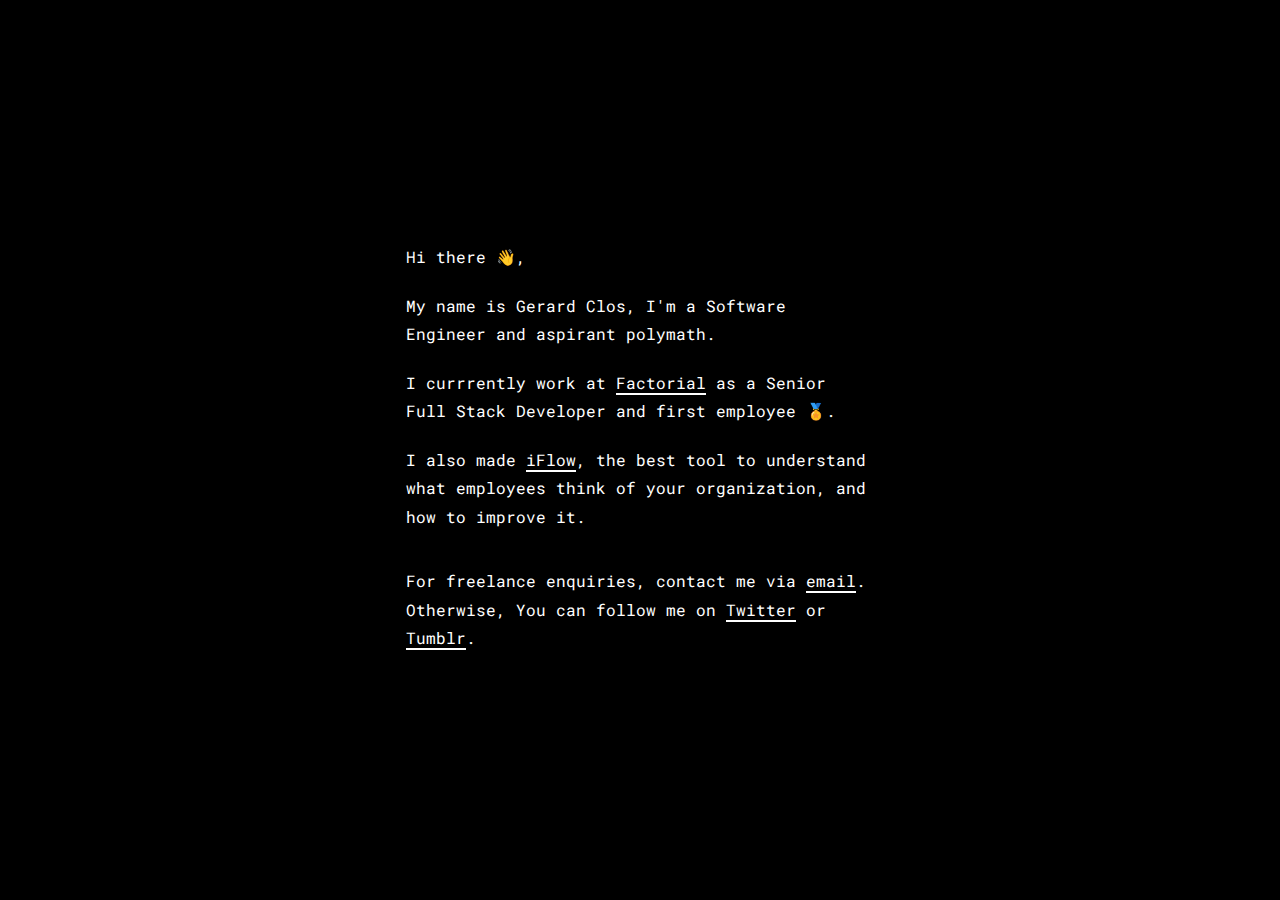
==== commit b31204ff: "New page 🎉" ====
--- a/index.html
+++ b/index.html
@@ -1,13 +1,24 @@
-<!DOCTYPE html><html><head><meta charset="utf-8"/><meta http-equiv="x-ua-compatible" content="ie=edge"/><meta name="viewport" content="width=device-width, initial-scale=1, shrink-to-fit=no"/><link rel="preload" href="/component---src-layouts-index-js-f3fd6ac961a506c09a9e.js" as="script"/><link rel="preload" href="/component---src-pages-index-js-cbbc763359a1c8f40374.js" as="script"/><link rel="preload" href="/path---index-8c88d2494ef8b854c532.js" as="script"/><link rel="preload" href="/app-dd5c8c972c1665d6a9da.js" as="script"/><link rel="preload" href="/commons-6e82eaae3f56c620a9ec.js" as="script"/><link rel="alternate" type="application/rss+xml" href="/rss.xml"/><title data-react-helmet="true">Gerard Clos - blog</title><style id="typography.js">html{font-family:sans-serif;-ms-text-size-adjust:100%;-webkit-text-size-adjust:100%}body{margin:0}article,aside,details,figcaption,figure,footer,header,main,menu,nav,section,summary{display:block}audio,canvas,progress,video{display:inline-block}audio:not([controls]){display:none;height:0}progress{vertical-align:baseline}[hidden],template{display:none}a{background-color:transparent;-webkit-text-decoration-skip:objects}a:active,a:hover{outline-width:0}abbr[title]{border-bottom:none;text-decoration:underline;text-decoration:underline dotted}b,strong{font-weight:inherit;font-weight:bolder}dfn{font-style:italic}h1{font-size:2em;margin:.67em 0}mark{background-color:#ff0;color:#000}small{font-size:80%}sub,sup{font-size:75%;line-height:0;position:relative;vertical-align:baseline}sub{bottom:-.25em}sup{top:-.5em}img{border-style:none}svg:not(:root){overflow:hidden}code,kbd,pre,samp{font-family:monospace,monospace;font-size:1em}figure{margin:1em 40px}hr{box-sizing:content-box;height:0;overflow:visible}button,input,optgroup,select,textarea{font:inherit;margin:0}optgroup{font-weight:700}button,input{overflow:visible}button,select{text-transform:none}[type=reset],[type=submit],button,html [type=button]{-webkit-appearance:button}[type=button]::-moz-focus-inner,[type=reset]::-moz-focus-inner,[type=submit]::-moz-focus-inner,button::-moz-focus-inner{border-style:none;padding:0}[type=button]:-moz-focusring,[type=reset]:-moz-focusring,[type=submit]:-moz-focusring,button:-moz-focusring{outline:1px dotted ButtonText}fieldset{border:1px solid silver;margin:0 2px;padding:.35em .625em .75em}legend{box-sizing:border-box;color:inherit;display:table;max-width:100%;padding:0;white-space:normal}textarea{overflow:auto}[type=checkbox],[type=radio]{box-sizing:border-box;padding:0}[type=number]::-webkit-inner-spin-button,[type=number]::-webkit-outer-spin-button{height:auto}[type=search]{-webkit-appearance:textfield;outline-offset:-2px}[type=search]::-webkit-search-cancel-button,[type=search]::-webkit-search-decoration{-webkit-appearance:none}::-webkit-input-placeholder{color:inherit;opacity:.54}::-webkit-file-upload-button{-webkit-appearance:button;font:inherit}html{font:100%/1.75 'Merriweather','Georgia',serif;box-sizing:border-box;overflow-y:scroll;}*{box-sizing:inherit;}*:before{box-sizing:inherit;}*:after{box-sizing:inherit;}body{color:hsla(0,0%,0%,0.9);font-family:'Merriweather','Georgia',serif;font-weight:400;word-wrap:break-word;font-kerning:normal;-moz-font-feature-settings:"kern", "liga", "clig", "calt";-ms-font-feature-settings:"kern", "liga", "clig", "calt";-webkit-font-feature-settings:"kern", "liga", "clig", "calt";font-feature-settings:"kern", "liga", "clig", "calt";}img{max-width:100%;margin-left:0;margin-right:0;margin-top:0;padding-bottom:0;padding-left:0;padding-right:0;padding-top:0;margin-bottom:1.75rem;}h1{margin-left:0;margin-right:0;margin-top:0;padding-bottom:0;padding-left:0;padding-right:0;padding-top:0;margin-bottom:1.75rem;color:inherit;font-family:Montserrat,sans-serif;font-weight:900;text-rendering:optimizeLegibility;font-size:2.5rem;line-height:1.1;}h2{margin-left:0;margin-right:0;margin-top:0;padding-bottom:0;padding-left:0;padding-right:0;padding-top:0;margin-bottom:1.75rem;color:inherit;font-family:'Merriweather','Georgia',serif;font-weight:900;text-rendering:optimizeLegibility;font-size:1.73286rem;line-height:1.1;}h3{margin-left:0;margin-right:0;margin-top:0;padding-bottom:0;padding-left:0;padding-right:0;padding-top:0;margin-bottom:1.75rem;color:inherit;font-family:'Merriweather','Georgia',serif;font-weight:900;text-rendering:optimizeLegibility;font-size:1.4427rem;line-height:1.1;}h4{margin-left:0;margin-right:0;margin-top:0;padding-bottom:0;padding-left:0;padding-right:0;padding-top:0;margin-bottom:1.75rem;color:inherit;font-family:'Merriweather','Georgia',serif;font-weight:900;text-rendering:optimizeLegibility;font-size:1rem;line-height:1.1;letter-spacing:0.140625em;text-transform:uppercase;}h5{margin-left:0;margin-right:0;margin-top:0;padding-bottom:0;padding-left:0;padding-right:0;padding-top:0;margin-bottom:1.75rem;color:inherit;font-family:'Merriweather','Georgia',serif;font-weight:900;text-rendering:optimizeLegibility;font-size:0.83255rem;line-height:1.1;}h6{margin-left:0;margin-right:0;margin-top:0;padding-bottom:0;padding-left:0;padding-right:0;padding-top:0;margin-bottom:1.75rem;color:inherit;font-family:'Merriweather','Georgia',serif;font-weight:900;text-rendering:optimizeLegibility;font-size:0.75966rem;line-height:1.1;font-style:italic;}hgroup{margin-left:0;margin-right:0;margin-top:0;padding-bottom:0;padding-left:0;padding-right:0;padding-top:0;margin-bottom:1.75rem;}ul{margin-left:1.75rem;margin-right:0;margin-top:0;padding-bottom:0;padding-left:0;padding-right:0;padding-top:0;margin-bottom:1.75rem;list-style-position:outside;list-style-image:none;list-style:disc;}ol{margin-left:1.75rem;margin-right:0;margin-top:0;padding-bottom:0;padding-left:0;padding-right:0;padding-top:0;margin-bottom:1.75rem;list-style-position:outside;list-style-image:none;}dl{margin-left:0;margin-right:0;margin-top:0;padding-bottom:0;padding-left:0;padding-right:0;padding-top:0;margin-bottom:1.75rem;}dd{margin-left:0;margin-right:0;margin-top:0;padding-bottom:0;padding-left:0;padding-right:0;padding-top:0;margin-bottom:1.75rem;}p{margin-left:0;margin-right:0;margin-top:0;padding-bottom:0;padding-left:0;padding-right:0;padding-top:0;margin-bottom:1.75rem;}figure{margin-left:0;margin-right:0;margin-top:0;padding-bottom:0;padding-left:0;padding-right:0;padding-top:0;margin-bottom:1.75rem;}pre{margin-left:0;margin-right:0;margin-top:0;padding-bottom:0;padding-left:0;padding-right:0;padding-top:0;margin-bottom:1.75rem;font-size:0.85rem;line-height:1.75rem;}table{margin-left:0;margin-right:0;margin-top:0;padding-bottom:0;padding-left:0;padding-right:0;padding-top:0;margin-bottom:1.75rem;font-size:1rem;line-height:1.75rem;border-collapse:collapse;width:100%;}fieldset{margin-left:0;margin-right:0;margin-top:0;padding-bottom:0;padding-left:0;padding-right:0;padding-top:0;margin-bottom:1.75rem;}blockquote{margin-left:-1.75rem;margin-right:1.75rem;margin-top:0;padding-bottom:0;padding-left:1.42188rem;padding-right:0;padding-top:0;margin-bottom:1.75rem;font-size:1.20112rem;line-height:1.75rem;color:hsla(0,0%,0%,0.59);font-style:italic;border-left:0.32813rem solid hsla(0,0%,0%,0.9);}form{margin-left:0;margin-right:0;margin-top:0;padding-bottom:0;padding-left:0;padding-right:0;padding-top:0;margin-bottom:1.75rem;}noscript{margin-left:0;margin-right:0;margin-top:0;padding-bottom:0;padding-left:0;padding-right:0;padding-top:0;margin-bottom:1.75rem;}iframe{margin-left:0;margin-right:0;margin-top:0;padding-bottom:0;padding-left:0;padding-right:0;padding-top:0;margin-bottom:1.75rem;}hr{margin-left:0;margin-right:0;margin-top:0;padding-bottom:0;padding-left:0;padding-right:0;padding-top:0;margin-bottom:calc(1.75rem - 1px);background:hsla(0,0%,0%,0.2);border:none;height:1px;}address{margin-left:0;margin-right:0;margin-top:0;padding-bottom:0;padding-left:0;padding-right:0;padding-top:0;margin-bottom:1.75rem;}b{font-weight:700;}strong{font-weight:700;}dt{font-weight:700;}th{font-weight:700;}li{margin-bottom:calc(1.75rem / 2);}ol li{padding-left:0;}ul li{padding-left:0;}li > ol{margin-left:1.75rem;margin-bottom:calc(1.75rem / 2);margin-top:calc(1.75rem / 2);}li > ul{margin-left:1.75rem;margin-bottom:calc(1.75rem / 2);margin-top:calc(1.75rem / 2);}blockquote *:last-child{margin-bottom:0;}li *:last-child{margin-bottom:0;}p *:last-child{margin-bottom:0;}li > p{margin-bottom:calc(1.75rem / 2);}code{font-size:0.85rem;line-height:1.75rem;}kbd{font-size:0.85rem;line-height:1.75rem;}samp{font-size:0.85rem;line-height:1.75rem;}abbr{border-bottom:1px dotted hsla(0,0%,0%,0.5);cursor:help;}acronym{border-bottom:1px dotted hsla(0,0%,0%,0.5);cursor:help;}abbr[title]{border-bottom:1px dotted hsla(0,0%,0%,0.5);cursor:help;text-decoration:none;}thead{text-align:left;}td,th{text-align:left;border-bottom:1px solid hsla(0,0%,0%,0.12);font-feature-settings:"tnum";-moz-font-feature-settings:"tnum";-ms-font-feature-settings:"tnum";-webkit-font-feature-settings:"tnum";padding-left:1.16667rem;padding-right:1.16667rem;padding-top:0.875rem;padding-bottom:calc(0.875rem - 1px);}th:first-child,td:first-child{padding-left:0;}th:last-child,td:last-child{padding-right:0;}blockquote > :last-child{margin-bottom:0;}blockquote cite{font-size:1rem;line-height:1.75rem;color:hsla(0,0%,0%,0.9);font-weight:400;}blockquote cite:before{content:"— ";}ul,ol{margin-left:0;}@media only screen and (max-width:480px){ul,ol{margin-left:1.75rem;}blockquote{margin-left:-1.3125rem;margin-right:0;padding-left:0.98438rem;}}h1,h2,h3,h4,h5,h6{margin-top:3.5rem;}a{box-shadow:0 1px 0 0 currentColor;color:#007acc;text-decoration:none;}a:hover,a:active{box-shadow:none;}mark,ins{background:#007acc;color:white;padding:0.10938rem 0.21875rem;text-decoration:none;}a.gatsby-resp-image-link{box-shadow:none;}</style><style id="gatsby-inlined-css">@font-face{font-family:Montserrat;font-style:normal;font-display:swap;font-weight:100;src:local("Montserrat Thin "),local("Montserrat-Thin"),url(/static/montserrat-latin-100.50d27986.woff2) format("woff2"),url(/static/montserrat-latin-100.5e334eff.woff) format("woff")}@font-face{font-family:Montserrat;font-style:italic;font-display:swap;font-weight:100;src:local("Montserrat Thin italic"),local("Montserrat-Thinitalic"),url(/static/montserrat-latin-100italic.8c070533.woff2) format("woff2"),url(/static/montserrat-latin-100italic.03e19243.woff) format("woff")}@font-face{font-family:Montserrat;font-style:normal;font-display:swap;font-weight:200;src:local("Montserrat Extra Light "),local("Montserrat-Extra Light"),url(/static/montserrat-latin-200.4343d3d9.woff2) format("woff2"),url(/static/montserrat-latin-200.f2022ecd.woff) format("woff")}@font-face{font-family:Montserrat;font-style:italic;font-display:swap;font-weight:200;src:local("Montserrat Extra Light italic"),local("Montserrat-Extra Lightitalic"),url(/static/montserrat-latin-200italic.116c4c4b.woff2) format("woff2"),url(/static/montserrat-latin-200italic.89614a60.woff) format("woff")}@font-face{font-family:Montserrat;font-style:normal;font-display:swap;font-weight:300;src:local("Montserrat Light "),local("Montserrat-Light"),url(/static/montserrat-latin-300.d2ad295b.woff2) format("woff2"),url(/static/montserrat-latin-300.3a371ee0.woff) format("woff")}@font-face{font-family:Montserrat;font-style:italic;font-display:swap;font-weight:300;src:local("Montserrat Light italic"),local("Montserrat-Lightitalic"),url(/static/montserrat-latin-300italic.f6b6bf24.woff2) format("woff2"),url(/static/montserrat-latin-300italic.16521668.woff) format("woff")}@font-face{font-family:Montserrat;font-style:normal;font-display:swap;font-weight:400;src:local("Montserrat Regular "),local("Montserrat-Regular"),url(/static/montserrat-latin-400.240a8444.woff2) format("woff2"),url(/static/montserrat-latin-400.b20cc131.woff) format("woff")}@font-face{font-family:Montserrat;font-style:italic;font-display:swap;font-weight:400;src:local("Montserrat Regular italic"),local("Montserrat-Regularitalic"),url(/static/montserrat-latin-400italic.86172bb8.woff2) format("woff2"),url(/static/montserrat-latin-400italic.9405e787.woff) format("woff")}@font-face{font-family:Montserrat;font-style:normal;font-display:swap;font-weight:500;src:local("Montserrat Medium "),local("Montserrat-Medium"),url(/static/montserrat-latin-500.fb8d6b71.woff2) format("woff2"),url(/static/montserrat-latin-500.50825d47.woff) format("woff")}@font-face{font-family:Montserrat;font-style:italic;font-display:swap;font-weight:500;src:local("Montserrat Medium italic"),local("Montserrat-Mediumitalic"),url(/static/montserrat-latin-500italic.c0a555a4.woff2) format("woff2"),url(/static/montserrat-latin-500italic.635de59c.woff) format("woff")}@font-face{font-family:Montserrat;font-style:normal;font-display:swap;font-weight:600;src:local("Montserrat SemiBold "),local("Montserrat-SemiBold"),url(/static/montserrat-latin-600.d5615136.woff2) format("woff2"),url(/static/montserrat-latin-600.f300da4f.woff) format("woff")}@font-face{font-family:Montserrat;font-style:italic;font-display:swap;font-weight:600;src:local("Montserrat SemiBold italic"),local("Montserrat-SemiBolditalic"),url(/static/montserrat-latin-600italic.10f29d13.woff2) format("woff2"),url(/static/montserrat-latin-600italic.2bc37d86.woff) format("woff")}@font-face{font-family:Montserrat;font-style:normal;font-display:swap;font-weight:700;src:local("Montserrat Bold "),local("Montserrat-Bold"),url(/static/montserrat-latin-700.7d77e1f0.woff2) format("woff2"),url(/static/montserrat-latin-700.81826529.woff) format("woff")}@font-face{font-family:Montserrat;font-style:italic;font-display:swap;font-weight:700;src:local("Montserrat Bold italic"),local("Montserrat-Bolditalic"),url(/static/montserrat-latin-700italic.1dd2b53f.woff2) format("woff2"),url(/static/montserrat-latin-700italic.c162d257.woff) format("woff")}@font-face{font-family:Montserrat;font-style:normal;font-display:swap;font-weight:800;src:local("Montserrat ExtraBold "),local("Montserrat-ExtraBold"),url(/static/montserrat-latin-800.d4e7bf86.woff2) format("woff2"),url(/static/montserrat-latin-800.895aadbf.woff) format("woff")}@font-face{font-family:Montserrat;font-style:italic;font-display:swap;font-weight:800;src:local("Montserrat ExtraBold italic"),local("Montserrat-ExtraBolditalic"),url(/static/montserrat-latin-800italic.fc0cbe44.woff2) format("woff2"),url(/static/montserrat-latin-800italic.b3362875.woff) format("woff")}@font-face{font-family:Montserrat;font-style:normal;font-display:swap;font-weight:900;src:local("Montserrat Black "),local("Montserrat-Black"),url(/static/montserrat-latin-900.c8bdd772.woff2) format("woff2"),url(/static/montserrat-latin-900.1b99ef78.woff) format("woff")}@font-face{font-family:Montserrat;font-style:italic;font-display:swap;font-weight:900;src:local("Montserrat Black italic"),local("Montserrat-Blackitalic"),url(/static/montserrat-latin-900italic.cb72c1f9.woff2) format("woff2"),url(/static/montserrat-latin-900italic.b78bb9f8.woff) format("woff")}@font-face{font-family:Merriweather;font-style:normal;font-display:swap;font-weight:300;src:local("Merriweather Light "),local("Merriweather-Light"),url(/static/merriweather-latin-300.f015f1e9.woff2) format("woff2"),url(/static/merriweather-latin-300.92dfe81b.woff) format("woff")}@font-face{font-family:Merriweather;font-style:italic;font-display:swap;font-weight:300;src:local("Merriweather Light italic"),local("Merriweather-Lightitalic"),url(/static/merriweather-latin-300italic.7fd86b32.woff2) format("woff2"),url(/static/merriweather-latin-300italic.878b76f5.woff) format("woff")}@font-face{font-family:Merriweather;font-style:normal;font-display:swap;font-weight:400;src:local("Merriweather Regular "),local("Merriweather-Regular"),url(/static/merriweather-latin-400.12dbf4c0.woff2) format("woff2"),url(/static/merriweather-latin-400.1fffad22.woff) format("woff")}@font-face{font-family:Merriweather;font-style:italic;font-display:swap;font-weight:400;src:local("Merriweather Regular italic"),local("Merriweather-Regularitalic"),url(/static/merriweather-latin-400italic.1e0d3e81.woff2) format("woff2"),url(/static/merriweather-latin-400italic.de18d4c4.woff) format("woff")}@font-face{font-family:Merriweather;font-style:normal;font-display:swap;font-weight:700;src:local("Merriweather Bold "),local("Merriweather-Bold"),url(/static/merriweather-latin-700.dc8fec81.woff2) format("woff2"),url(/static/merriweather-latin-700.d7d2ed8e.woff) format("woff")}@font-face{font-family:Merriweather;font-style:italic;font-display:swap;font-weight:700;src:local("Merriweather Bold italic"),local("Merriweather-Bolditalic"),url(/static/merriweather-latin-700italic.b7b7e5da.woff2) format("woff2"),url(/static/merriweather-latin-700italic.6210a5fc.woff) format("woff")}@font-face{font-family:Merriweather;font-style:normal;font-display:swap;font-weight:900;src:local("Merriweather Black "),local("Merriweather-Black"),url(/static/merriweather-latin-900.43f870d5.woff2) format("woff2"),url(/static/merriweather-latin-900.8f3806df.woff) format("woff")}@font-face{font-family:Merriweather;font-style:italic;font-display:swap;font-weight:900;src:local("Merriweather Black italic"),local("Merriweather-Blackitalic"),url(/static/merriweather-latin-900italic.168c1ab2.woff2) format("woff2"),url(/static/merriweather-latin-900italic.ae7778f0.woff) format("woff")}</style></head><body><div id="___gatsby"><div style="margin-left:auto;margin-right:auto;max-width:42rem;padding:2.625rem 1.3125rem;" data-reactroot="" data-reactid="1" data-react-checksum="939417925"><div data-reactid="2"><!-- react-empty: 3 --><div style="display:flex;margin-bottom:4.375rem;" data-reactid="4"><img src="[data-uri]" alt="Kyle Mathews" style="margin-right:0.875rem;margin-bottom:0;width:3.5rem;height:3.5rem;border-radius:50%;" data-reactid="5"/><p data-reactid="6"><!-- react-text: 7 -->Senior Software Engineer and aspirant polymath. You can <!-- /react-text --><a href="http://twitter.com/geclos" data-reactid="8">follow me on Twitter</a><!-- react-text: 9 --> for a more condensed version of my thoughts.<!-- /react-text --></p></div><div data-reactid="10"><h3 style="margin-bottom:0.4375rem;" data-reactid="11"><a style="box-shadow:none;" href="/first-post/" data-reactid="12">First post</a></h3><small data-reactid="13">30 July, 2018</small><p data-reactid="14">This is my first post.</p></div></div></div></div><script id="webpack-manifest">/*<![CDATA[*/window.webpackManifest={"231608221292675":"app-dd5c8c972c1665d6a9da.js","99219681209289":"component---node-modules-gatsby-plugin-offline-app-shell-js-5c4c5a0f7af9dc69d6d7.js","107818501498521":"component---src-templates-blog-post-js-5749e781d1f1766955d1.js","162898551421021":"component---src-pages-404-js-4503918ea3a16cfcdb75.js","35783957827783":"component---src-pages-index-js-cbbc763359a1c8f40374.js","60335399758886":"path----557518bd178906f8d58a.js","210333531512890":"path---offline-plugin-app-shell-fallback-a0e39f21c11f6a62c5ab.js","98749194253172":"path---first-post-842b61cc885d17e238fe.js","254022195166212":"path---404-a0e39f21c11f6a62c5ab.js","142629428675168":"path---index-8c88d2494ef8b854c532.js","178698757827068":"path---404-html-a0e39f21c11f6a62c5ab.js","114276838955818":"component---src-layouts-index-js-f3fd6ac961a506c09a9e.js"}/*]]>*/</script><script>
-            
-  
-  if(true) {
-    (function(i,s,o,g,r,a,m){i['GoogleAnalyticsObject']=r;i[r]=i[r]||function(){
-    (i[r].q=i[r].q||[]).push(arguments)},i[r].l=1*new Date();a=s.createElement(o),
-    m=s.getElementsByTagName(o)[0];a.async=1;a.src=g;m.parentNode.insertBefore(a,m)
-    })(window,document,'script','https://www.google-analytics.com/analytics.js','ga');
-  }
-  if (typeof ga === "function") {
-    ga('create', 'undefined', 'auto');
-      }
-      </script><script>/*<![CDATA[*/!function(e,t,r){function n(){for(;d[0]&&"loaded"==d[0][f];)c=d.shift(),c[o]=!i.parentNode.insertBefore(c,i)}for(var s,a,c,d=[],i=e.scripts[0],o="onreadystatechange",f="readyState";s=r.shift();)a=e.createElement(t),"async"in i?(a.async=!1,e.head.appendChild(a)):i[f]?(d.push(a),a[o]=n):e.write("<"+t+' src="'+s+'" defer></'+t+">"),a.src=s}(document,"script",["/commons-6e82eaae3f56c620a9ec.js","/app-dd5c8c972c1665d6a9da.js","/path---index-8c88d2494ef8b854c532.js","/component---src-pages-index-js-cbbc763359a1c8f40374.js","/component---src-layouts-index-js-f3fd6ac961a506c09a9e.js"])/*]]>*/</script></body></html>+<html lang="en">
+<head>
+    <meta charset="UTF-8">
+    <meta http-equiv="X-UA-Compatible" content="ie=edge">
+    <title>Gerard Clos</title>
+    <link rel="shortcut icon" type="image/png" href="favicon.png"/>
+    <link rel="stylesheet" href="index.css">
+</head>
+<body>
+    <div class="body">
+        <div class="content">
+            <section>
+                <p>Hi there 👋,</p>
+                <p>My name is Gerard Clos, I'm a Software Engineer and aspirant polymath.</p>
+                <p>I currrently work at <a href="https://factorialhr.com/">Factorial</a> as a Senior Full Stack Developer and first employee 🏅.</p>
+                <p>I also made <a href="https://iflowframework.com/">iFlow</a>, the best tool to understand what employees think of your organization, and how to improve it.</p>
+            </section>
+            <footer>
+            </footer>
+            <p>For freelance enquiries, contact me via <a href="mailto:clos.gerard@gmail.com">email</a>. Otherwise, You can follow me on <a href="https://twitter.com/geclos">Twitter</a> or <a href="http://gerardclos.tumblr.com/">Tumblr</a>.</p>
+        </div>
+    </div>
+</body>
+</html>--- a/index.css
+++ b/index.css
@@ -0,0 +1,36 @@
+@import url('https://fonts.googleapis.com/css?family=Roboto+Mono');
+
+html, body {
+    color: white;
+    font-family: 'Roboto Mono', monospace;
+    font-size: 16px;
+    line-height: 1.78em;
+    margin: 0;
+    padding: 0;
+}
+
+.body {
+    align-content: center;
+    background: black;
+    display: flex;
+    height: 100%;
+    justify-content: center;
+    width: 100%;
+}
+
+.content {
+    display: flex;
+    flex-direction: column;
+    justify-content: center;
+    max-width: 468px;
+}
+
+p {
+    margin-bottom: 20px;
+}
+
+a { 
+    color: white;
+    text-decoration: none;
+    border-bottom: 2px solid white;
+}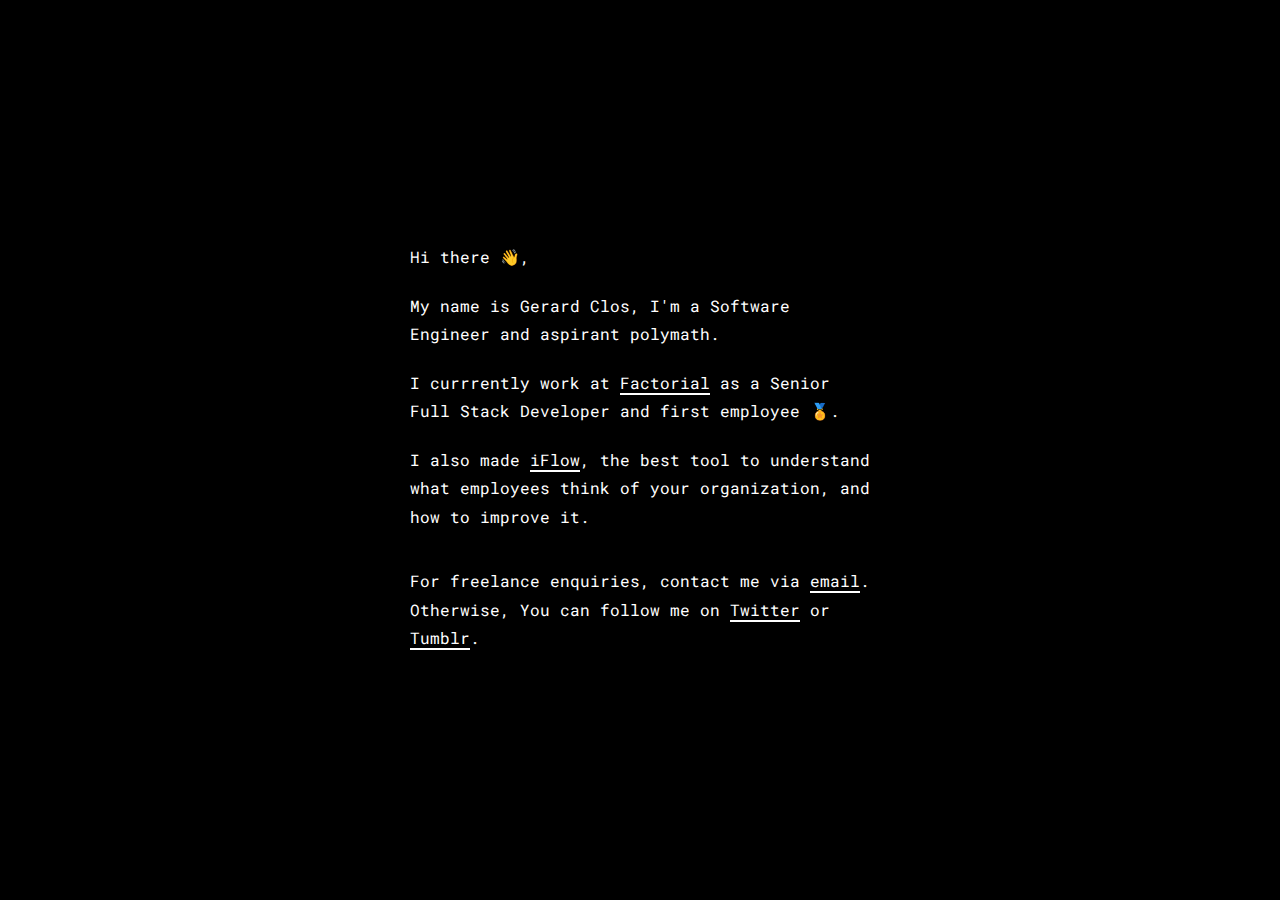
==== commit 93df3391: "viewport and minor css tweaks" ====
--- a/index.html
+++ b/index.html
@@ -2,6 +2,7 @@
 <head>
     <meta charset="UTF-8">
     <meta http-equiv="X-UA-Compatible" content="ie=edge">
+    <meta name="viewport" content="width=device-width, initial-scale=1.0">
     <title>Gerard Clos</title>
     <link rel="shortcut icon" type="image/png" href="favicon.png"/>
     <link rel="stylesheet" href="index.css">
--- a/index.css
+++ b/index.css
@@ -22,14 +22,15 @@
     display: flex;
     flex-direction: column;
     justify-content: center;
-    max-width: 468px;
+    max-width: 460px;
+    padding: 0 20px;
 }
 
 p {
     margin-bottom: 20px;
 }
 
-a { 
+a {
     color: white;
     text-decoration: none;
     border-bottom: 2px solid white;
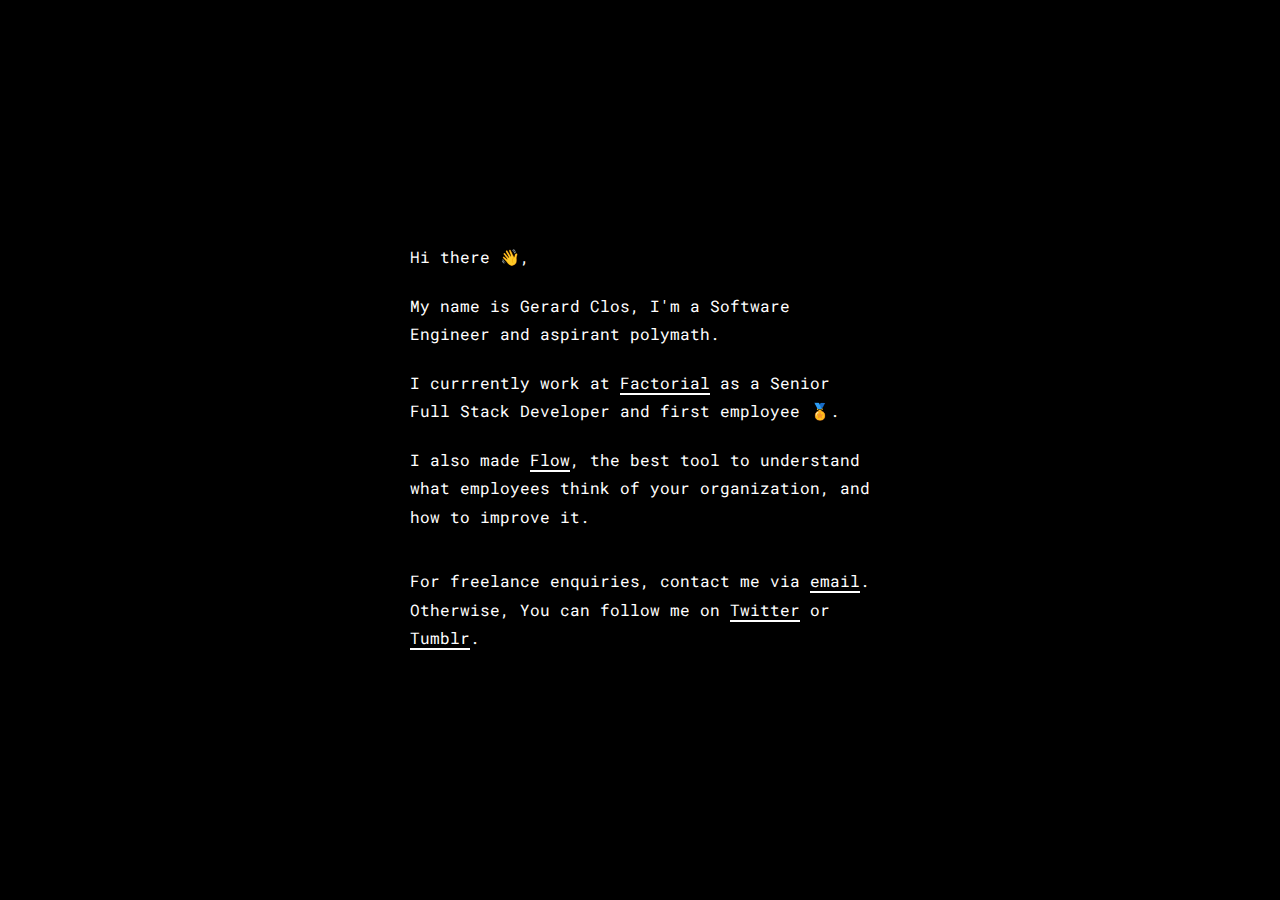
==== commit a8629c5c: "fixed typo" ====
--- a/index.html
+++ b/index.html
@@ -14,7 +14,7 @@
                 <p>Hi there 👋,</p>
                 <p>My name is Gerard Clos, I'm a Software Engineer and aspirant polymath.</p>
                 <p>I currrently work at <a href="https://factorialhr.com/">Factorial</a> as a Senior Full Stack Developer and first employee 🏅.</p>
-                <p>I also made <a href="https://iflowframework.com/">iFlow</a>, the best tool to understand what employees think of your organization, and how to improve it.</p>
+                <p>I also made <a href="https://iflowframework.com/">Flow</a>, the best tool to understand what employees think of your organization, and how to improve it.</p>
             </section>
             <footer>
             </footer>
@@ -22,4 +22,4 @@
         </div>
     </div>
 </body>
-</html>+</html>
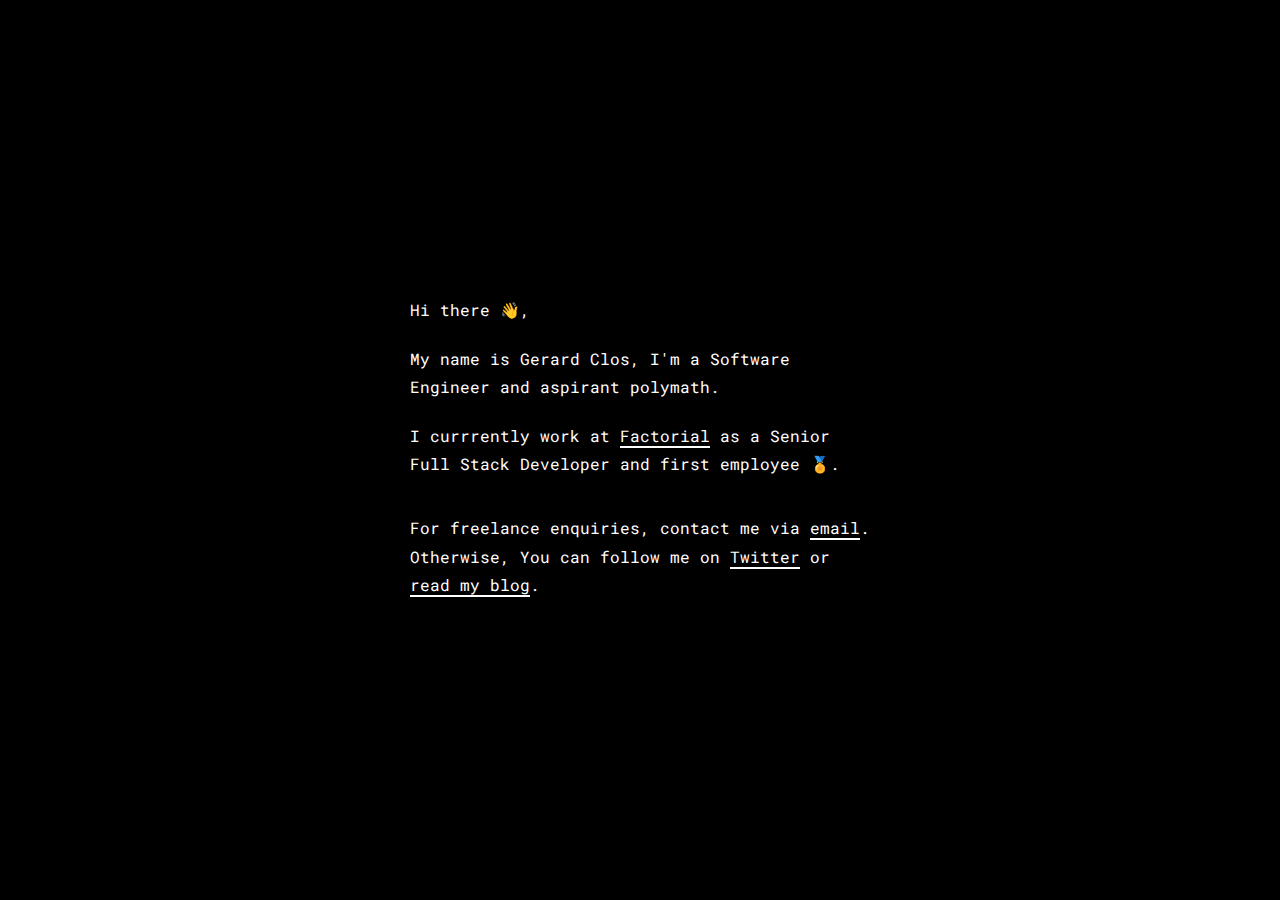
==== commit e10872b2: "Update index.html" ====
--- a/index.html
+++ b/index.html
@@ -14,11 +14,10 @@
                 <p>Hi there 👋,</p>
                 <p>My name is Gerard Clos, I'm a Software Engineer and aspirant polymath.</p>
                 <p>I currrently work at <a href="https://factorialhr.com/">Factorial</a> as a Senior Full Stack Developer and first employee 🏅.</p>
-                <p>I also made <a href="https://iflowframework.com/">Flow</a>, the best tool to understand what employees think of your organization, and how to improve it.</p>
             </section>
             <footer>
+                <p>For freelance enquiries, contact me via <a href="mailto:clos.gerard@gmail.com">email</a>. Otherwise, You can follow me on <a href="https://twitter.com/geclos">Twitter</a> or <a href="http://gerardclos.tumblr.com/">read my blog</a>.</p>
             </footer>
-            <p>For freelance enquiries, contact me via <a href="mailto:clos.gerard@gmail.com">email</a>. Otherwise, You can follow me on <a href="https://twitter.com/geclos">Twitter</a> or <a href="http://gerardclos.tumblr.com/">Tumblr</a>.</p>
         </div>
     </div>
 </body>
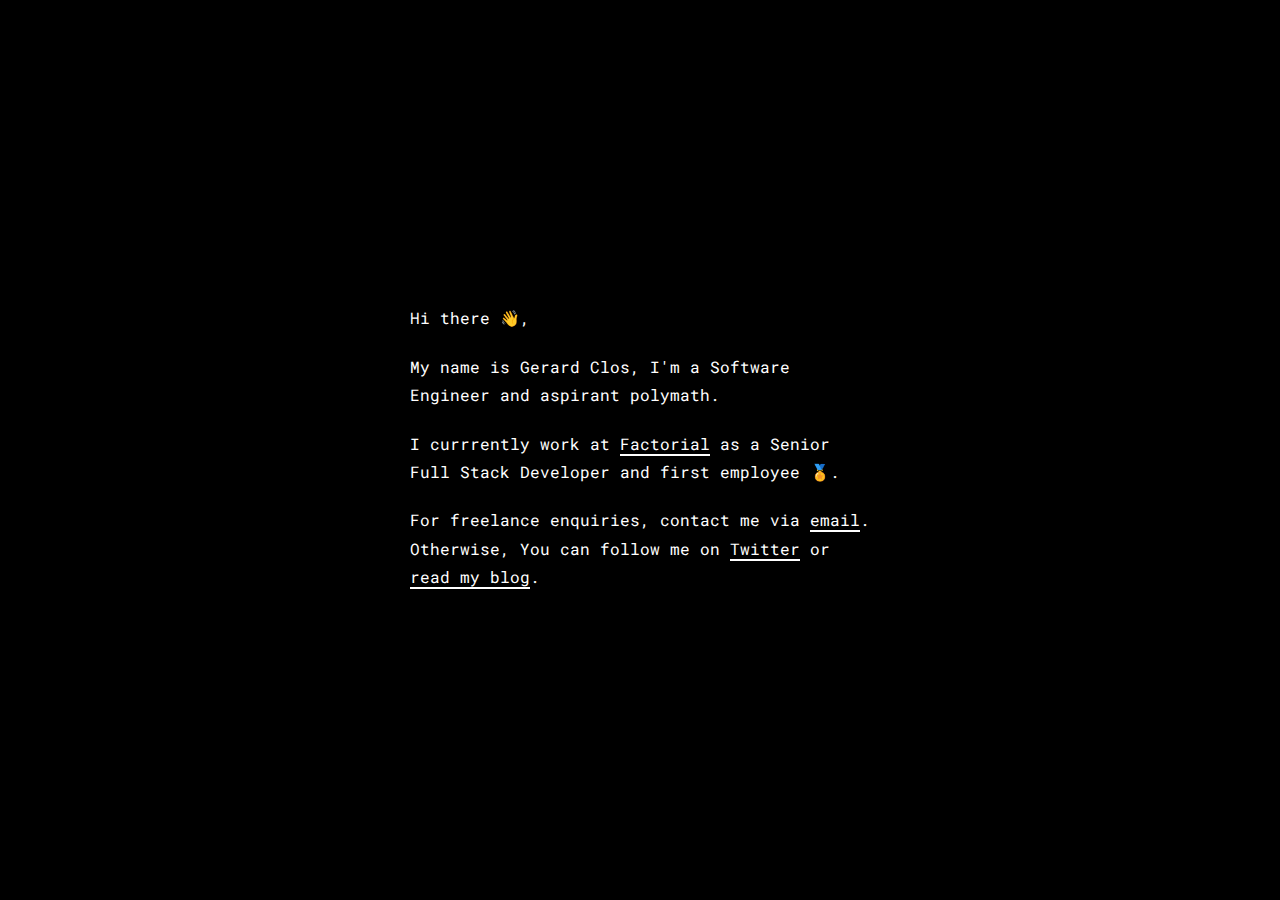
==== commit 077aaef9: "Update index.html" ====
--- a/index.html
+++ b/index.html
@@ -14,10 +14,8 @@
                 <p>Hi there 👋,</p>
                 <p>My name is Gerard Clos, I'm a Software Engineer and aspirant polymath.</p>
                 <p>I currrently work at <a href="https://factorialhr.com/">Factorial</a> as a Senior Full Stack Developer and first employee 🏅.</p>
+                <p>For freelance enquiries, contact me via <a href="mailto:clos.gerard@gmail.com">email</a>. Otherwise, You can follow me on <a href="https://twitter.com/geclos">Twitter</a> or <a href="http://gerardclos.tumblr.com/">read my blog</a>.</p>
             </section>
-            <footer>
-                <p>For freelance enquiries, contact me via <a href="mailto:clos.gerard@gmail.com">email</a>. Otherwise, You can follow me on <a href="https://twitter.com/geclos">Twitter</a> or <a href="http://gerardclos.tumblr.com/">read my blog</a>.</p>
-            </footer>
         </div>
     </div>
 </body>
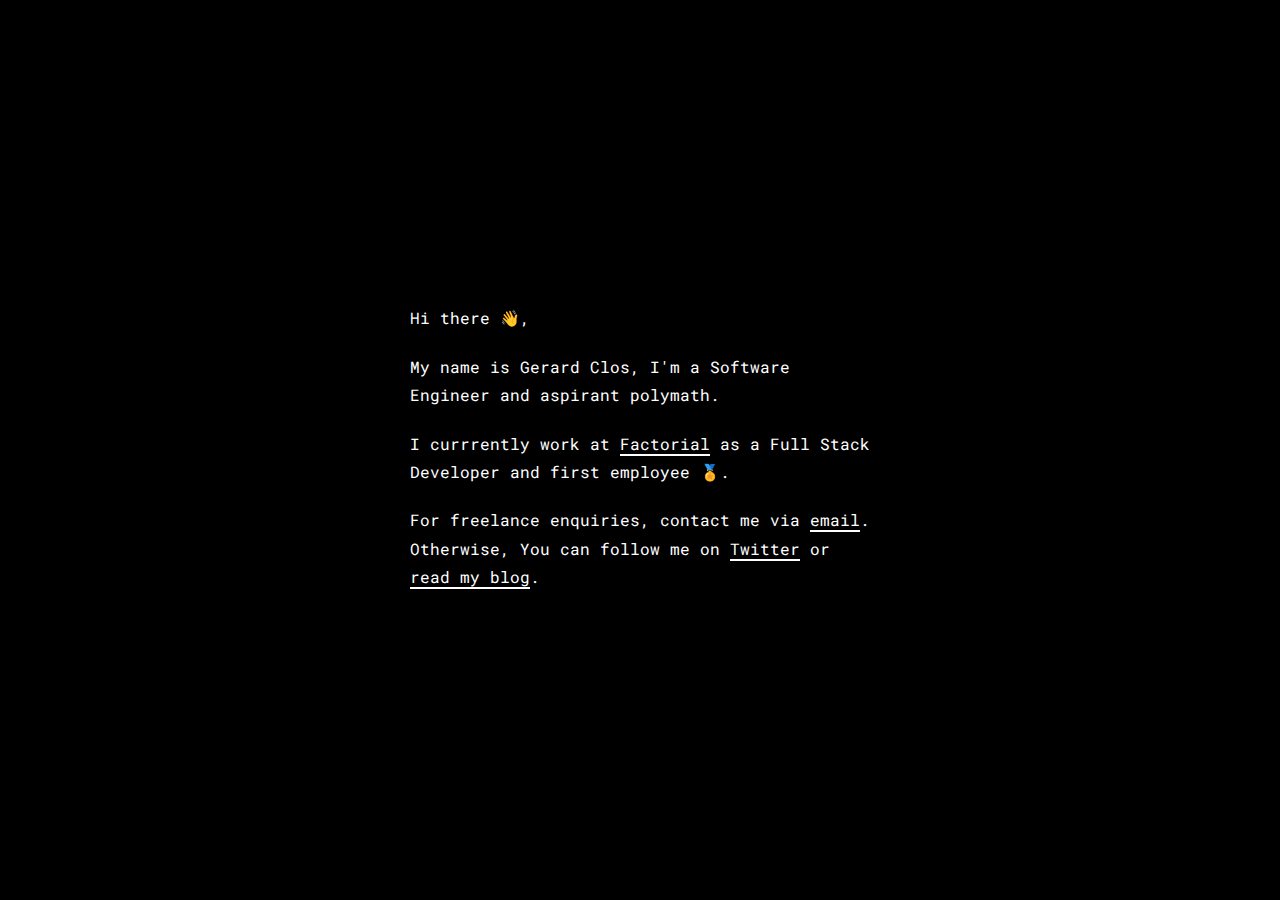
==== commit 8808f019: "Update index.html" ====
--- a/index.html
+++ b/index.html
@@ -13,7 +13,7 @@
             <section>
                 <p>Hi there 👋,</p>
                 <p>My name is Gerard Clos, I'm a Software Engineer and aspirant polymath.</p>
-                <p>I currrently work at <a href="https://factorialhr.com/">Factorial</a> as a Senior Full Stack Developer and first employee 🏅.</p>
+                <p>I currrently work at <a href="https://factorialhr.com/">Factorial</a> as a Full Stack Developer and first employee 🏅.</p>
                 <p>For freelance enquiries, contact me via <a href="mailto:clos.gerard@gmail.com">email</a>. Otherwise, You can follow me on <a href="https://twitter.com/geclos">Twitter</a> or <a href="http://gerardclos.tumblr.com/">read my blog</a>.</p>
             </section>
         </div>
